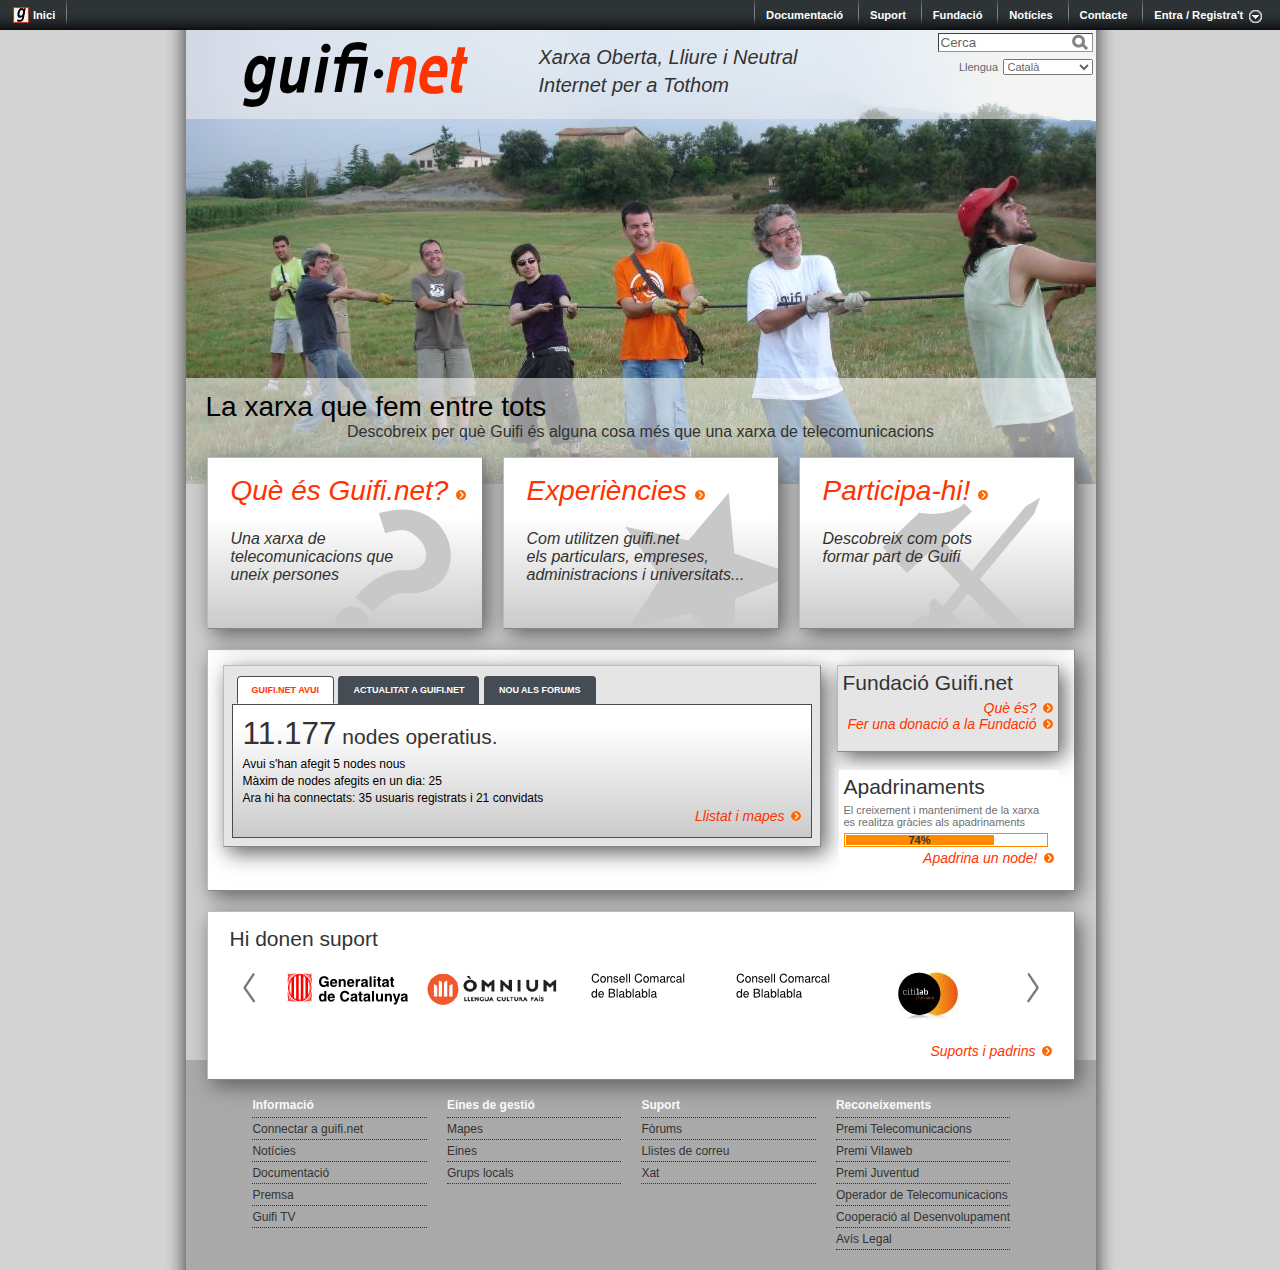
==== portada.html @ 4af6a4de "Agrupats dos .onload(...) en un" ====
<!DOCTYPE html PUBLIC "-//W3C//DTD XHTML 1.0 Transitional//EN"
"http://www.w3.org/TR/xhtml1/DTD/xhtml1-transitional.dtd">
<html>
    <head>
        <title>Guifi.net</title>
        <meta http-equiv="Content-Type" content="text/html; charset=utf-8" />
        <link rel="stylesheet" type="text/css" href="css/barra_guifi.css" />
        <link rel="stylesheet" type="text/css" href="css/guifi.css" />
        <script type="text/javascript" src="js/jquery.js"></script>
        <script type="text/javascript" src="js/jquery.scrollTo-min.js"></script>
        <script type="text/javascript" src="js/jquery.scrollShow.js"></script>  
        <script type="text/javascript">
            jQuery(function( $ ){
            //borrowed from jQuery easing plugin
            //http://gsgd.co.uk/sandbox/jquery.easing.php
                $.easing.backout = function(x, t, b, c, d){
                    var s=1.70158;
                    return c*((t=t/d-1)*t*((s+1)*t + s) + 1) + b;
                };
/*                $('#slider0').scrollShow({
                    view:'.view',
                    content:'.images',
                    easing:'backout',
                    wrappers:'link,crop',
                    navigators:'a[id]',
                    navigationMode:'sr',
                    circular:true,
                    start:0
                });*/
                $('#slider1').scrollShow({
                    view:'.view',
                    content:'.images',
                    easing:'backout',
                    wrappers:'link,crop',
                    navigators:'a[id]',
                    navigationMode:'sr',
                    circular:true,
                    start:0
                });
            });
        </script>
        <script type="text/javascript">
            // When the document loads do everything inside here ...
            $(document).ready(function(){
                // When a link is clicked
                $("a.tab").click(function () {
                    // switch all tabs off
                    $(".active").removeClass("active");
                    // switch this tab on
                    $(this).addClass("active");
                    // slide all elements with the class 'content' up
                    //$(".content").slideUp();
                    $(".content").hide();
                    // Now figure out what the 'title' attribute value is and find the element with that id.  Then slide that down.
                    var content_show = $(this).attr("title");
                    //$("#"+content_show).slideDown();
                    $("#"+content_show).fadeIn();
                    return false;
                });
                // Desplegable 'Entra / Registra't'
                $(".signin").click(function(e) {          
                    e.preventDefault();
                    $("fieldset#signin_menu").toggle();
                    $(".signin").toggleClass("menu-open");
                });
                $("fieldset#signin_menu").mouseup(function() {
                    return false
                });
                $(document).mouseup(function(e) {
                    if($(e.target).parent("a.signin").length==0) {
                        $(".signin").removeClass("menu-open");
                        $("fieldset#signin_menu").hide();
                    }
                }); 
            });
            function MM_jumpIdioma(targ,selObj,restore){ //v3.0
                eval(targ+".location='"+selObj.options[selObj.selectedIndex].value+"'");
                if (restore) selObj.selectedIndex=0;
            }
        </script>
    </head>
    <body>
        <div id="gnome-sites">
            <ul id="topnav" class="topnav">
                <li class="home"><a href="http://guifi.net/" title="Inici">Inici</a></li>
                <li><a href="http://wiki.guifi.net" title="Documentació">Documentació</a></li>
                <li><a href="#" title="Suport">Suport</a></li>
                <li><a href="http://fundacio.guifi.net" title="Fundació">Fundació</a></li>
                <li><a href="http://guifi.net/premsa" title="Notícies">Notícies</a></li>
                <li><a href="#" title="Contacte">Contacte</a></li>
                <li><a href="#" class="signin" title="Entra"><span>Entra / Registra't</span></a></li>
            </ul>
            <fieldset id="signin_menu">
                <form method="post" id="signin" action="https://twitter.com/sessions">
                    <label for="username">Nom d'usuari</label>
                    <input id="username" name="username" value="" title="nom usuari" tabindex="4" type="text" />
                    <label for="password">Contrasenya</label>
                    <input id="password" name="password" value="" title="Contrasenya" tabindex="5" type="password" />
                    <p class="remember">
                        <input id="signin_submit" value="Entra" tabindex="6" type="submit" />
                        <input id="remember" name="remember_me" value="1" tabindex="7" type="checkbox" />
                        <label for="remember">Recorda'm</label>
                    </p>
                    <p class="forgot"><a href="http://guifi.net/user/register" id="resend_password_link" class="vincle">Registra't</a></p>
                    <p class="forgot"><a href="http://guifi.net/user/password" id="resend_password_link" class="vincle">Demana una contrasenya nova</a></p>
                </form>
            </fieldset>
        </div>
        <div id="pagina">
            <div id="principal" style="overflow: hidden">
                <div id="banner">
                    <a href="http://guifi.net" title="Guifi.net" id="logo"><h1><img src="img/guifi-logo.png" alt="Guifi.net" title="Guifi.net" /></h1></a>
                    <a href="http://guifi.net" title="Guifi.net" id="slogan"><h2>Xarxa Oberta, Lliure i Neutral<br />Internet per a Tothom</h2></a>
                    <div id="eines">
                        <form action="/" id="search-theme-form" method="post">
                            <input type="text" value="Cerca" id="edit-search-theme-form-1" name="search_theme_form" onfocus="if (this.value == 'Cerca') {this.value = '';}" onblur="if (this.value == '')  {this.value = 'Cerca';}" />
                            <button type="submit" id="searchguifi">Cerca</button>
                        </form>
                        <form name="llengua" id="llengua">
                            <label for="jumpIdioma">Llengua</label>
                            <select name="jumpIdioma" id="jumpIdioma" onchange="MM_jumpIdioma('parent',this,0)">
                                <option value="http://elemento1.html">Català</option>
                                <option value="http://elemento2.html">Castellano</option>
                                <option value="http://elemento2.html">English</option>
                                <option value="http://elemento2.html">Galego</option>
                                <option value="http://elemento2.html">Euskara</option>
                                <option value="http://elemento2.html">Français</option>
                            </select>
                        </form>
                    </div>
                </div>
                <div id="banner-slider">
                    <img src="img/dsc07219_910x454.jpg" />
                    <div id="banner-text">
                        <h3>La xarxa que fem entre tots</h3>
                        <p>Descobreix per què Guifi és alguna cosa més que una xarxa de telecomunicacions</p>
                    </div>
                </div>
                <div id="cos">
                    <div id="botons">
                        <a class="capsa boto" id="boto1" href="#">
                            <div class="dins">
                                <h3 class="titol-boto">Què és Guifi.net? <img src="img/arrow2.gif" width="10" height="10" border="0" /></h3>
                                <p class="text-boto">Una xarxa de<br />telecomunicacions que<br />uneix persones</p>
                                <div class="fletxa"></div>
                            </div>
                        </a>
                        <a class="capsa boto" id="boto2" href="#">
                            <div class="dins">
                                <h3 class="titol-boto">Experiències <img src="img/arrow2.gif" width="10" height="10" border="0" /></h3>
                                <p class="text-boto">Com utilitzen guifi.net<br />els particulars, empreses,<br />administracions i universitats...</p>
                                <div class="fletxa"></div>
                            </div>
                        </a>
                        <a class="capsa boto" id="boto3" href="#">
                            <div class="dins">
                                <h3 class="titol-boto">Participa-hi! <img src="img/arrow2.gif" width="10" height="10" border="0" /></h3>
                                <p class="text-boto">Descobreix com pots<br />formar part de Guifi</p>
                                <div class="fletxa"></div>
                            </div>
                        </a>
                    </div>
                    <div class="capsa" id="central">
                        <div class="tabbed_area capsa">
                            <ul class="tabs">
                                <li><a href="#" title="content_1" class="tab active" >Guifi.net Avui</a></li>
                                <li><a href="#" title="content_2" class="tab">Actualitat a guifi.net</a></li>
                                <li><a href="#" title="content_3" class="tab">Nou als forums</a></li>
                            </ul>
                            <div id="content_1" class="content">
                                <h3><span class="gran">11.177</span> nodes operatius.</h3>
                                <p>Avui s'han afegit 5 nodes nous</p>
                                <p>Màxim de nodes afegits en un dia: 25</p>
                                <!--<div id="nodesoperatius">
                                    <div style="width:67%;background-color:red;"><span>11.251<br />Operatius</span></div>
                                    <div style="width:2%;"><span>303<br />En proves</span></div>
                                    <div style="width:1%;"><span>225<br />En construcció</span></div>
                                    <div style="width:30%;"><span>4955<br />Projectats</span></div>
                                </div>-->
                                <p>Ara hi ha connectats: 35 usuaris registrats i 21 convidats</p>
                                <p><a class="vincle" href="http://guifi.net/guifi_zones">Llistat i mapes</a></p>
                            </div>
                            <div id="content_2" class="content">
                                <ul>
                                    <li><span class="data-noticia">31/10/2010 </span><span class="titular"><a title="Després de moltes intervencions, per fi ja tenim la connectivitat fins a la costa del Baix Empordà! ...podeu seguir tot el procés a la web del mateix node, amb les fotos i videos de com ha anat tot el procés, fins al moment actual. El dissabte dia 20 de novembre, varem fer els últims retocs de configuracions, i ajustaments de les antenes. També el servei de  […]" href="http://guifi.net/node/34482" class="rsswidget">Els pobles de la costa del Baix Empordà per fi ja deixen de ser "illes"!  ...gràcies al supernode del Santuari dels Àngels.</a></span></li>
                                    <li><span class="data-noticia">15/10/2010 </span><span class="titular"><a title="Ja fa un any, el 25 d'octubre de 2009, es realitzava la primera connexió entre l'Ajuntament y la Ermita de Santurde, els dos primers nodes de Guifi.net a La Rioja. Des d'aquell moment el creixement de la xarxa ha estat imparable, les xifres parlen soles: Nodes i enlaços de la xarxa a 25 d'octobre de 2010. 50 nodes operatius Altres 14 node […]" href="http://guifi.net/node/34403" class="rsswidget">Un any de Guifi.net a La Rioja</a></span></li>
                                    <li><a title="Ja tenim llista de correu aper València. Ha costat un poc, però ja tenim el domini valencia.guifi.net, i la llista de correu. Si esteu interessats, podeu subscriure-us en la següent adreça: http://valencia.guifi.net/cgi-bin/mailman/listinfo/usuarios Al subscriure-us a la llista, qualsevol correu arribarà a tots els usuaris. […]" href="http://guifi.net/node/34400" class="rsswidget">Llista de correu per a usuaris de guifi.net a València</a></li>
                                    <li><a title="Inici: 18/11/ 11:00 Final: 18/11/ 22:00 Fus horari:Europa/Andorra Inici: 18/11/ 11:00 Final: 18/11/ 22:00 Fus horari:Europa/Andorra Avui presentem a la exposició Mediateca Expandida SummerLAB_Showcase de Gijón el primer prototip de guifimòbil connectat a varis nodes que permet fer trucades de veu i dades a altres guifimòbils en moviment sense perdre la conne […]" href="http://guifi.net/node/34377" class="rsswidget">Telefonia mòbil lliure sobre Guifi.net</a></li>
                                    <li><a title="Avui finalment hem presentat a Olot el Projecte Enfibra't a l'Ajutament d'Olot. De què es tracta el projecte? Doncs de fer dos trams de fibra al nucli antic d'Olot que aniran des de l'Ateneu217 fins el Karme i de l'Ateneu217 fins l'ACAS. Pensem que és un projecte molt ambiciós i que després es podrà anar estenent per tot el […]" href="http://guifi.net/node/34361" class="rsswidget">Enfibra't a Olot!</a></li>
                                </ul>
                            </div>
                            <div id="content_3" class="content">
                                <ul>
                                    <li><a title="Estem interessats en fer arribar guifi a la vall del ter-brugent (sant feliu de pallerols, les planes, amer, La Cellera, angles). Hi ha algu que ens pugui assesorar com fer-ho. Som gent dels pobles esmentats anteriorment. […]" href="http://guifi.net/node/34499" class="rsswidget">guifi zona ter-brugent</a></li>
                                    <li><a title="&nbsp;M'interesaria saber si hi ha algun Proxy dins la xarxa guifi que permeti fer ftp a l'exterior i si es aixi quim i com Gràcies […]" href="http://guifi.net/node/34497" class="rsswidget">proxys</a></li><li><a title="algu podria donar-me un cop d ull al node 34454 , el unsolclick me dona error &nbsp; moltes gracies. […]" href="http://guifi.net/node/34462" class="rsswidget">node 34454</a></li>
                                    <li><a title="...almenys per ara. Al anar a fer un node per a Gandesa no surt la Terra Alta com a comarca. He llegit al company de la ribera que fa poc ho ha consultat al forum. Suposo que faig be de demanar aqui que s'inclogui. Graciesss &nbsp; Joan Pallares […]" href="http://guifi.net/node/34459" class="rsswidget">La Terra alta no existeix...</a></li>
                                    <li><a title="&nbsp; Que us sembla aquesta antena per crear un node a 5km de distancia?&nbsp; &nbsp; Tinc visio directe. http://www.ciudadwireless.com/ubiquiti_networks_ubiquiti_nb-5g25_nanobridge_series-_5ghz-_25dbi_dual-p-4267.html Ho amb aquesta ja n'hi&nbsp;&nbsp;hauria prou?&nbsp; http://www.ciudadwireless.com/ubiquiti_networks_ubiquiti_nb-5g22_nanobridge_series-_5ghz-_22dbi_dual-p-3786.html &nbsp; &nbsp;G […]" href="http://guifi.net/node/34458" class="rsswidget">Que us sembla?</a></li>
                                </ul>
                            </div>
                        </div>
                        <div class="quadre gris capsa" id="fundacio">
                            <h3>Fundació Guifi.net</h3>
                            <a class="vincle" href="http://fundacio.guifi.net/">Què és?</a>
                            <a class="vincle" href="#">Fer una donació a la Fundació</a>
                        </div>
                        <div class="quadre blanc" id="apadrinaments">
                            <h3>Apadrinaments</h3>
                            <p>El creixement i manteniment de la xarxa es realitza gràcies als apadrinaments</p>
                            <div class="graph">
                                <strong class="bar" style="width: 74%;">74%</strong>
                            </div>
                            <a class="vincle" href="http://guifi.net/budgets/3671/list/Open">Apadrina un node!</a>
                        </div>
                    </div>
                    <div class="capsa" id="patrocinadors">
                        <h3>Hi donen suport</h3>
                        <ul class="slider" id="slider1">
                            <li><a class="left" id="left1" href="#"><img src="./img/esquerra.gif" width="13" height="31" alt="anterior" border="0"/></a></li>
                            <li class="view">
                                <ul class="images">
                                    <li><img src="img/patrocinadors/generalitat.jpg" width="126" height="34" alt="Generalitat de Catalunya" /></li>
                                    <li><img src="img/patrocinadors/omnium.jpg" width="132" height="34" alt="Omnium Cultural" /></li>
                                    <li><img src="img/patrocinadors/consell1.png" width="97" height="27" /></li>
                                    <li><img src="img/patrocinadors/consell1.png" width="97" height="27" /></li>
                                    <li><img src="img/patrocinadors/citilab.jpg" width="62" height="47" alt="Citilab" /></li>
                                    <li><img src="img/patrocinadors/generalitat.jpg" width="126" height="34" alt="Generalitat de Catalunya" /></li>
                                    <li><img src="img/patrocinadors/omnium.jpg" width="132" height="34" alt="Omnium Cultural" /></li>
                                    <li><img src="img/patrocinadors/consell1.png" width="97" height="27" /></li>
                                </ul>
                            </li>
                            <li><a class="right" id="right1" href="#"><img src="./img/dreta.gif" width="13" height="31" alt="següent" border="0"/></a></li>
                        </ul>
                        <p><a href="#" class="vincle">Suports i padrins</a></p>
                    </div>
                </div>
                <div id="peu" class="quatre columnes" style="margin-top: -40px; z-index: 10">
                    <ul class="columna">
                        <li class="titolpeu">Informació</li>
                        <li><a href="http://guifi.net/connectar_a_guifi" title="Notícies">Connectar a guifi.net</a></li>
                        <li><a href="http://planet.guifi.net" title="Notícies">Notícies</a></li>
                        <li><a href="http://guifi.net/CADocs" title="Documentació">Documentació</a></li>
                        <li><a href="http://guifi.net/premsa" title="Documentació">Premsa</a></li>
                        <li><a href="#" title="Guifi TV">Guifi TV</a></li>
                    </ul>
                    <ul class="columna">
                        <li class="titolpeu">Eines de gestió</li>
                        <li><a href="http://guifi.net/maps" title="Mapes">Mapes</a></li>
                        <li><a href="#" title="Eines">Eines</a></li>
                        <li><a href="http://guifi.net/node/25507" title="Grups locals">Grups locals</a></li>
                    </ul>
                    <ul class="columna">
                        <li class="titolpeu">Suport</li>
                        <li><a href="http://guifi.net/forum" title="Fòrums">Fòrums</a></li>
                        <li><a href="http://guifi.net/llistes" title="Llistes de correu">Llistes de correu</a></li>
                        <li><a href="http://guifi.net/xat" title="Xat">Xat</a></li>
                    </ul>
                    <ul class="columna">
                        <li class="titolpeu">Reconeixements</li>
                        <li><a href="#" title="Premi Telecomunicacions">Premi Telecomunicacions</a></li>
                        <li><a href="#" title="Premi Vilaweb">Premi Vilaweb</a></li>
                        <li><a href="#" title="Premi Juventud">Premi Juventud</a></li>
                        <li><a href="#" title="Operador de Telecomunicacions">Operador de Telecomunicacions</a></li>
                        <li><a href="#" title="Cooperació al Desenvolupament">Cooperació al Desenvolupament</a></li>
                        <li><a href="http://guifi.net/node/415" title="Avís Legal">Avís Legal</a></li>
                    </ul>
                </div>
            </div>
        </div>
    </body>
</html>
---- css/barra_guifi.css ----
/* GNOME strip */

#gnome-sites {
	list-style: none;
	background: #2E3436 url(../img/tiles/sites-bg.png) 0 100% repeat-x;
	text-align: right;
	padding: 0 1ex;
	font-size: 70%;
}

#gnome-sites ul {
	margin: 0;
	padding: 0;
}

#gnome-sites li {
	display: inline;
	background: url(../img/tiles/sites-sp.png) 0 0 no-repeat;
	padding-top: 10px;
	padding-bottom: 8px;
	margin-left: 0px;
	margin-top: 0px;
}

#gnome-sites li a {
	font-weight: bold;
	color: #FFFFFF;
	margin: 0 2ex;
	text-decoration: none;
	line-height: 30px;
}

#gnome-sites li a:hover {
	text-decoration: underline
}

#gnome-sites .home {
	float: left;
	background: url(../img/tiles/sites-sp.png) 100% 0 no-repeat;
	padding-top: 0;
	padding-bottom: 0;
}

#gnome-sites .home a {
	float: left;
	background: url(../img/guifi_favicon.jpg) 7px 50% no-repeat;
	margin-left: 0;
	padding-left: 27px;
}

/* estil del sliding login */

/*#topnav a.signin {
    background:#88bbd4;
    padding:4px 6px 6px;
    text-decoration:none;
    font-weight:bold;
    color:#fff;
    -webkit-border-radius:4px;
    -moz-border-radius:4px;
    border-radius:4px;
    *background:transparent url("images/signin-nav-bg-ie.png") no-repeat 0 0;
    *padding:4px 12px 6px;
}
#topnav a.signin:hover {
    background:#59B;
    *background:transparent url("images/signin-nav-bg-hover-ie.png") no-repeat 0 0;
    *padding:4px 12px 6px;
}*/
#topnav a.signin, #topnav a.signin:hover {
    *background-position:0 3px!important;
}

a.signin {
    position:relative;
    margin-left:3px;
    background-image:url("../img/toggle_down_light.png");
    background-repeat:no-repeat;
    background-position:100% 50%;
    padding:4px 19px 6px 0;
}

/*caja*/
#signin_menu {
	border-top:1px solid #BBB;
    border-right:1px solid #888;
    border-bottom:1px solid #888;
    border-left:1px solid #BBB;
    box-shadow:5px 6px 20px #5F5F5F;
    -webkit-box-shadow:5px 6px 20px #5F5F5F;
    -moz-box-shadow:5px 6px 20px #5F5F5F;
    filter:progid:DXImageTransform.Microsoft.dropShadow(color=#5F5F5F,offX=5,offY=6,positive=true);
    display:none;
	background-color:#ffffff;
	position:absolute;
	width:210px;
	z-index:100;
	border:1px transparent;
	text-align:left;
	padding:12px;
	top: 25px; 
	right: 15px; 
	margin-top:5px;
	margin-right: 0px;
	*margin-right: -1px;
	color:#789;
	font-size:11px;
}

#signin_menu input[type=text], #signin_menu input[type=password] {
	display:block;
	/*-moz-border-radius:4px;
	-webkit-border-radius:4px;
	border:1px solid #ACE;*/
	font-size:11px;
	margin:0 0 5px;
	padding:3px;
	width:203px;
}
#signin_menu p {
	margin:0;
}
/*#signin_menu a {
	color:#6AC;
}*/
#signin_menu label {
	font-weight:normal;
}
#signin_menu p.remember {
	padding:10px 0;
}
#signin_menu p.forgot {
	clear:both;
	margin:5px 0;
}
#signin_menu p a {
	/*color:#F73300!important;*/
	padding-right:16px;
}
/*#signin_menu p a:hover {
	background:url(../img/fletxa-petita.png) no-repeat right center;
} */  
#signin_submit {
	background:#666;
	border:1px solid #666;
	color:#fff;
	padding:3px 10px 3px;
	font-size:11px;
	margin:0 5px 0 0;
}

#signin_submit:hover, #signin_submit:focus {
	background-position:0 -5px;
	cursor:pointer;
}

/* fi estils sliding login */
---- css/guifi.css ----
body {
    font-family:sans-serif;
    background-color:#D3D3D3;
    margin:0;
    padding:0;
    text-align:center;
}

a {
    color:#F30;
    text-decoration:none;
}

a:hover {
    text-decoration:underline;
}

a.vincle {
    display:block;
    text-align:right;
    font-style:italic;
    font-size:14px;
    text-decoration:none;
    background:url(../img/arrow2.gif) no-repeat right center;
    padding-right:16px;
}

a.vincle:hover {
    text-decoration:underline;
    /*background:url(../img/fletxa-petita.png) no-repeat right center;*/
}

.gran {
    font-size:150%;
}

#pagina {
    width:959px;
    margin:0 auto;
    padding:0 0 0 50px;
    border:none;
    background-image:url(../img/tiles/shadow-bg.png);
    background-position:top left;
    text-align:left;
}

#pagina,#principal {
    background-repeat:repeat-y;
}

#principal {
    padding:0 49px 0 0;
    background-image:url(../img/tiles/shadow-bg.png);
    background-position:top right;
    position:relative
}

#principal,#banner {
    width:910px;
}

#cos {
    background-color:#CFCFCF;
    padding:0 21px;
}

.capsa {
    position: relative;
    margin-top:10px;
    margin-bottom:20px;
    border-top:1px solid #BBB;
    border-right:1px solid #888;
    border-bottom:1px solid #888;
    border-left:1px solid #BBB;
    box-shadow:5px 6px 20px #5F5F5F;
    -webkit-box-shadow:5px 6px 20px #5F5F5F;
    -moz-box-shadow:5px 6px 20px #5F5F5F;
    filter:progid:DXImageTransform.Microsoft.dropShadow(color=#5F5F5F,offX=5,offY=6,positive=true);
    background:#FFF;
}

/* bàner */

#banner {
    position:absolute;
    height:89px;
    z-index: 5;
    background:transparent url(../img/tiles/banner-bg.png) repeat left top;
}

#banner a {
    text-decoration:none;
}

#banner h1, #banner h2 {
    margin:0;
}


#logo {
    float:left;
    width:225px;
    height:65px;
    padding-top:12px;
    padding-left:57px;
    margin:0;
}

#logo img {
    border:none;
}

#slogan {
    float:left;
    padding-top:13px;
    padding-left:71px;
}

#slogan h2 {
    font-size:20px;
    line-height:140%;
    font-style:italic;
    font-weight:normal;
    text-decoration:none;
    color:#323232;
}

/* final bàner */

#banner-slider {
    z-index:1;
    position:relative;
    width:910px;
    height:454px
}

#banner-text {
    width:870px;
    padding:0 20px 27px;
    position:absolute;
    bottom:0;
    background-color:rgba(255,255,255,0.55)
}

#banner-slider h3 {
    font-size:28px;
    font-weight:400;
    margin-top:13px;
    margin-bottom:0
}

#banner-slider p {
    font-size:16px;
    margin-top:0;
    color:#323232;
    text-align:center
}

/* inici caixa cerca i idioma */
#eines{
    position:absolute;top:3px;right:3px;
    width:155px;
}
#search-theme-form, #llengua{
    margin:0px;
}
input {
    float:left;
}
#edit-search-theme-form-1{
    background-color:#ffffff;
    color:#666666;
    margin:0;
    border: none;
    border: 1px solid;
    border-color: #3F3F3F #FFFFFF #929292 #3F3F3F;
    border-right:none;
    height:15px;
    width: 125px;
}
#searchguifi{
    margin:0;
    border: none;
    border: 1px solid;
    border-color: #3F3F3F #929292 #929292 #FFFFFF;
    border-left:none;
    height:19px;
    width:25px;
    background: #ffffff url('../img/cercar21.gif') no-repeat 0px 0px;
    cursor:pointer;
    text-indent: -9999px;
}
#searchguifi:hover{
    background: #ffffff url('../img/cercar21.gif') no-repeat 0px -19px;
}

#llengua select,#llengua label{
    font-size:11px;
    color: #666666;
}
#llengua{
    margin-top:5px;
    text-align:right;
}
#llengua select{
    width:90px;
    /*float:right;*/
}
/* final caixa cerca i idioma */

/* els 3 botons */

#botons {
    margin: -27px auto 20px auto;
    /*margin: -27px 0 20px;*/
    height:172px;
}

#botons .boto {
    float:left;
    width:274px;
    height:170px;
    margin:0;
    padding:0;
    z-index:5;
    background:#FFF url(../img/tiles/botons-bg.png) repeat-x bottom left;
}

#botons .boto:hover {
    background:#FFF;
}

#botons #boto2 {
    margin:0 20px;
    .margin:0 12px;
    /*margin:0 20px; aixi dona problemes a ie7 */
}

#botons a {
    text-decoration: none;
}

#botons .boto .dins {
    float:left;
    width:274px;
    height:170px;
    background-color:transparent;
    background-image:url(../img/botons.png);
}

#boto1 .dins {
    background-position: bottom left;
}

#boto2 .dins {
    background-position: -297px bottom;
}

#boto3 .dins {
    background-position: -594px bottom;
}

.capsa.boto h3 {
    margin:17px 0 23px 23px;
    font-size:28px;
    font-style:italic;
    color:#F30;
    font-weight:normal;
}

.text-boto {
    font-size:16px;
    font-style:italic;
    color:#323232;
    margin-left:23px;
}

a:hover .text-boto {
    color:#000;
}

#botons .fletxa {
    display:none;
    width:74px;
    height:44px;
    position: absolute;
    bottom:13px;
    left: 182px;
    background:transparent url(../img/fletxa-gran.png) no-repeat top left;
}

#botons a:hover .fletxa {
    display:block;
}

/* final dels 3 botons */

/* capsa central */

#central {
    padding:15px;
	min-height:210px;
}

/* caixa central amb pestanyes */
.tabbed_area {
    width: 580px;
    /*border:1px solid #494e52;*/
    background-color:#E5E5E5;  
    padding:8px;
    margin:0px;
/*margin:15px;*/
}  
ul.tabs {
    margin:5px 0 7px 0;
    padding:0 0 0 5px;
}
ul.tabs li {
    list-style:none;
    display:inline;
}
ul.tabs li a {
    background-color:#464c54;
    /*color:#ffebb5;*/
    color: #FFFFFF;
    padding:8px 14px 8px 14px;
    text-decoration:none;
    font-size:9px;
    font-family:Verdana, Arial, Helvetica, sans-serif;
    font-weight:bold;
    text-transform:uppercase;
    border:1px solid #464c54;
    -moz-border-radius-topright:4px;
    -moz-border-radius-topleft:4px;
    -webkit-border-top-right-radius:4px;
    -webkit-border-top-left-radius:4px;
    -border-top-right-radius:4px;
    -border-top-left-radius:4px;
}
ul.tabs li a:hover {
    background-color:#2f343a;
    border-color:#2f343a;
}
ul.tabs li a.active {
    background-color:#ffffff;
    /*color:#282e32;*/
    color:#FF3300;
    border:1px solid #464c54;
    border-bottom: 1px solid #ffffff;
}
.content {
    background:#fff url(../img/tiles/botons-bg.png) repeat-x bottom;
    padding:10px;
    border:1px solid #464c54;
}
#content_2, #content_3 { display:none; }
.content ul{
    list-style-image: url(../img/arrow2.gif);
}
.content li, .content p{
    font-size:12px;
    margin:3px 0 3px 0;
}

.content a.rsswidget{
    color:#333;
}

/* estils de barra nodes operatius comentada al codi de la plana */
#nodesoperatius{
    position: relative; /* IE is dumb */
    display: block;                 
    float: left;     
    width: 540px; 
    height: 20px; 
    margin: 0 0 15px 0; 
    background:#fff url(../img/bgnodes_operatius.gif) repeat-y top;
    padding:0;
}
#nodesoperatius div{
    position: relative;
    float:left; 
    height: 20px; 
    width: 75%; 
    text-align:right;
}
#nodesoperatius div span{
    position: absolute; 
    right: -5px; 
    top: -2px; 
    display: block; 
    background: url(../img/marcador.gif) no-repeat right top; 
    height: 50px; 
    width: 100%; 
    text-align: center; 
    overflow: hidden;
    font-size:12px;
    line-height:24px;
}
/* fi estils de barra nodes operatius comentada al codi de la plana */

/* fi caixa central amb pestanyes */

.quadre {
    margin:15px;
    padding:5px;
}

.gris {
    background:#E5E5E5;
}

.blanc {
    background:#FFF;
}

.capsa h3 {
    margin:0 0 5px;
    font-size:21px;
    font-weight:normal;
    color:#333;
}

#apadrinaments,#fundacio {
    position:absolute;
    right:0;
    width:210px;
}

#fundacio {
    top:0px;
    height:75px;
}
#apadrinaments {
    top:105px;
}
#apadrinaments p{
    font-size:11px;
    color:#6F6F6F;
    margin: 0pt 0pt 5px;	
}
.graph {
    position: relative; /* IE is dumb */
    width: 200px; 
    border: 1px solid #FF8A00; 
    padding: 1px;
    margin-bottom:3px;
}
.graph .bar { 
    display: block;
    position: relative;
    background: #FF8A00; 
    text-align: center; 
    color: #333; 
    height: 10px; 
    line-height: 10px;
    font-size:11px;            
}

.data-noticia {
    color:#666;
}

.titular {
    color:#F30;
    font-size:12px;
}

/* final capsa central */
 
#patrocinadors {
    padding:15px 22px;
    background:#FFF;
    z-index:20;
}

#patrocinadors p {
    margin:5px 0;
}

/* Inici Slideshow patrocinadors */
#slider1 {
    height:60px;
    padding:0;
    margin-left:13px;
}

#slider1 li {
    float:left;
    list-style:none;
}

#slider1 .jq-ss-crop {
    margin:5px;
    text-align:center;
/*border:1px solid #FFFFCC;*/
    float:left;
}

.left,.right {
    margin-top:5px;
    display:block;
}

#slider1 .view {
    margin:0 20px;
    width:730px;
    height:60px;
    overflow:hidden;
}

#slider1 .images {
    width:3818px!important;
    padding:0;
}

#slider1 .images li img {
    border:0;
}
/* final slideshow patrocinadors */

#peu {
    background-color:#AAA;
    border-top:1px solid #AAA;
    padding:33px 59px 20px;
    width:792px;
}

#peu .columna {
    display:inline-block;
    vertical-align:top;
    margin-top:0;
    margin-bottom:0;
    .display:inline
}

.quatre.columnes .columna {
    width:22%;
    margin-right:1%;
    margin-left:1%;
    padding:0;
}

#peu ul li {
    list-style-type:none;
}

.titolpeu,#peu a {
    display:block;
    width:100%;
    line-height:125%;
    padding-top:4px;
    font-size:12px;
    border-bottom:1px dotted #333;
}

.titolpeu {
    color:#FFF;
    font-weight:700;
    padding-bottom:4px;
}

#peu a {
    padding-bottom:2px;
    color:#333;
    text-decoration:none;
}

#peu a:hover {
    color:#000;
    border-bottom:1px solid #333;
}
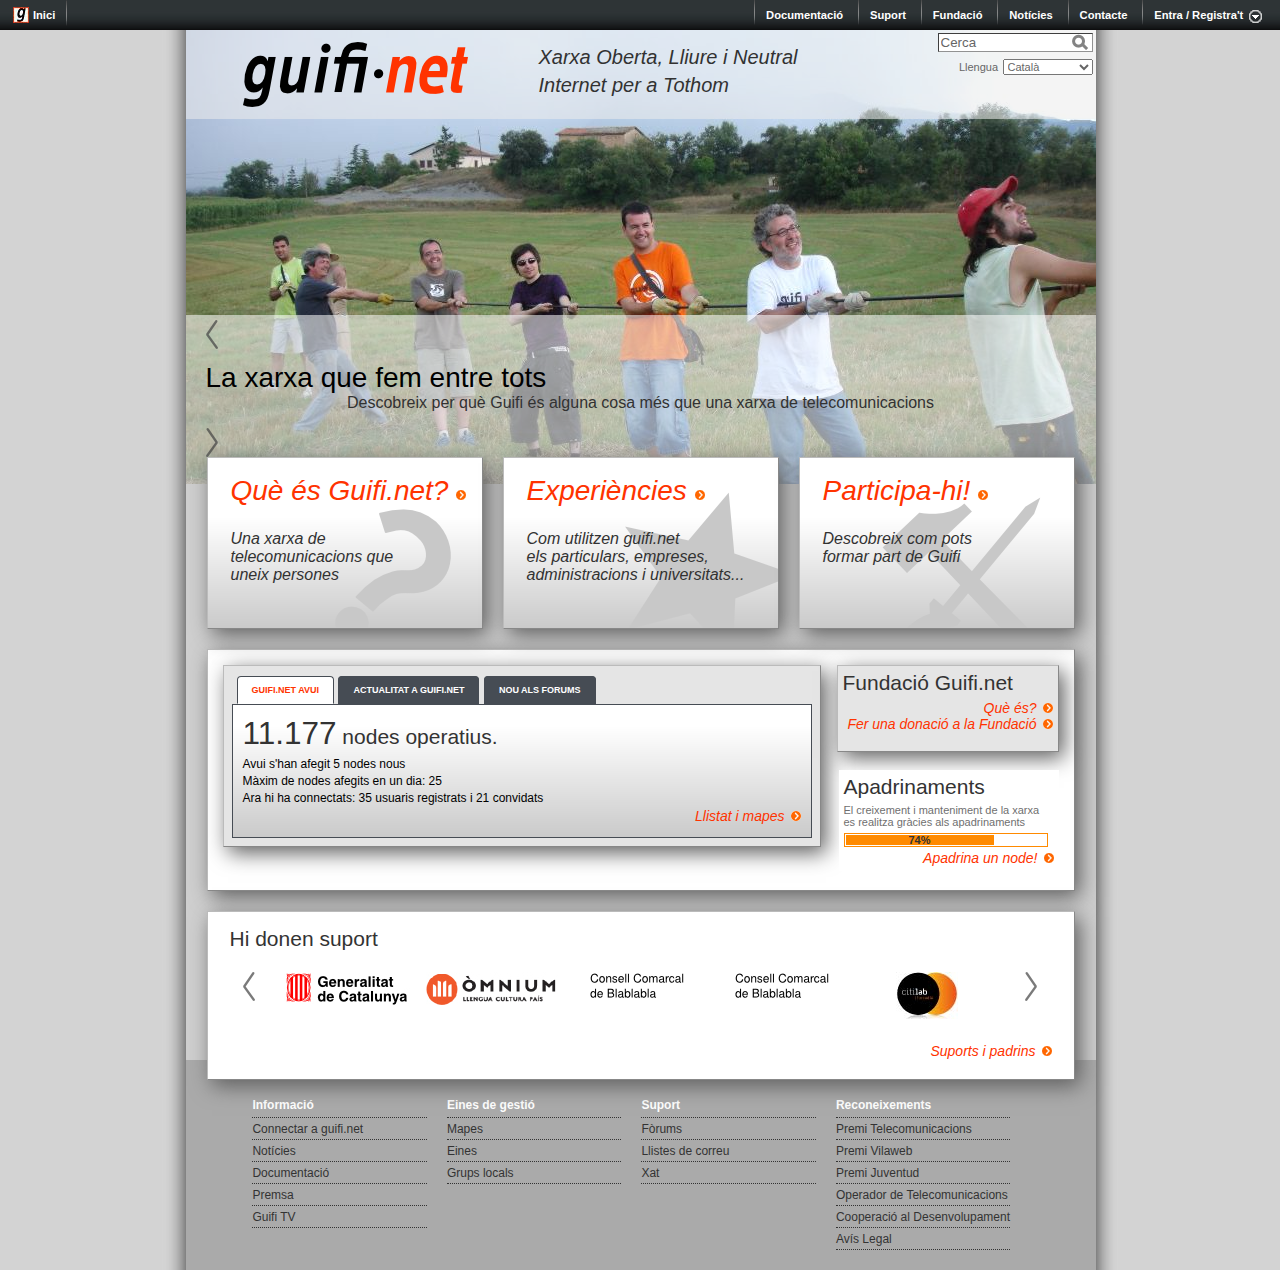
==== commit 440411e4: "Afegides les fletxes per a la galeria d'imatges gran" ====
--- a/portada.html
+++ b/portada.html
@@ -132,8 +132,10 @@
                 <div id="banner-slider">
                     <img src="img/dsc07219_910x454.jpg" />
                     <div id="banner-text">
+                        <a class="left slider-arrow" id="left0" href="#"></a>
                         <h3>La xarxa que fem entre tots</h3>
                         <p>Descobreix per què Guifi és alguna cosa més que una xarxa de telecomunicacions</p>
+                        <a class="right slider-arrow" id="right0" href="#"></a>
                     </div>
                 </div>
                 <div id="cos">
@@ -215,7 +217,7 @@
                     <div class="capsa" id="patrocinadors">
                         <h3>Hi donen suport</h3>
                         <ul class="slider" id="slider1">
-                            <li><a class="left" id="left1" href="#"><img src="./img/esquerra.gif" width="13" height="31" alt="anterior" border="0"/></a></li>
+                            <li><a class="left slider-arrow" id="left1" href="#"></a>
                             <li class="view">
                                 <ul class="images">
                                     <li><img src="img/patrocinadors/generalitat.jpg" width="126" height="34" alt="Generalitat de Catalunya" /></li>
@@ -228,7 +230,7 @@
                                     <li><img src="img/patrocinadors/consell1.png" width="97" height="27" /></li>
                                 </ul>
                             </li>
-                            <li><a class="right" id="right1" href="#"><img src="./img/dreta.gif" width="13" height="31" alt="següent" border="0"/></a></li>
+                            <li><a class="right slider-arrow" id="right1" href="#"></a>
                         </ul>
                         <p><a href="#" class="vincle">Suports i padrins</a></p>
                     </div>
--- a/css/guifi.css
+++ b/css/guifi.css
@@ -497,9 +497,19 @@
     float:left;
 }
 
-.left,.right {
+.slider-arrow {
+    width:12px;
+    height:29px;
     margin-top:5px;
     display:block;
+}
+
+.left.slider-arrow {
+    background-image:url(../img/esquerra.png)
+}
+
+.right.slider-arrow {
+    background-image:url(../img/dreta.png)
 }
 
 #slider1 .view {
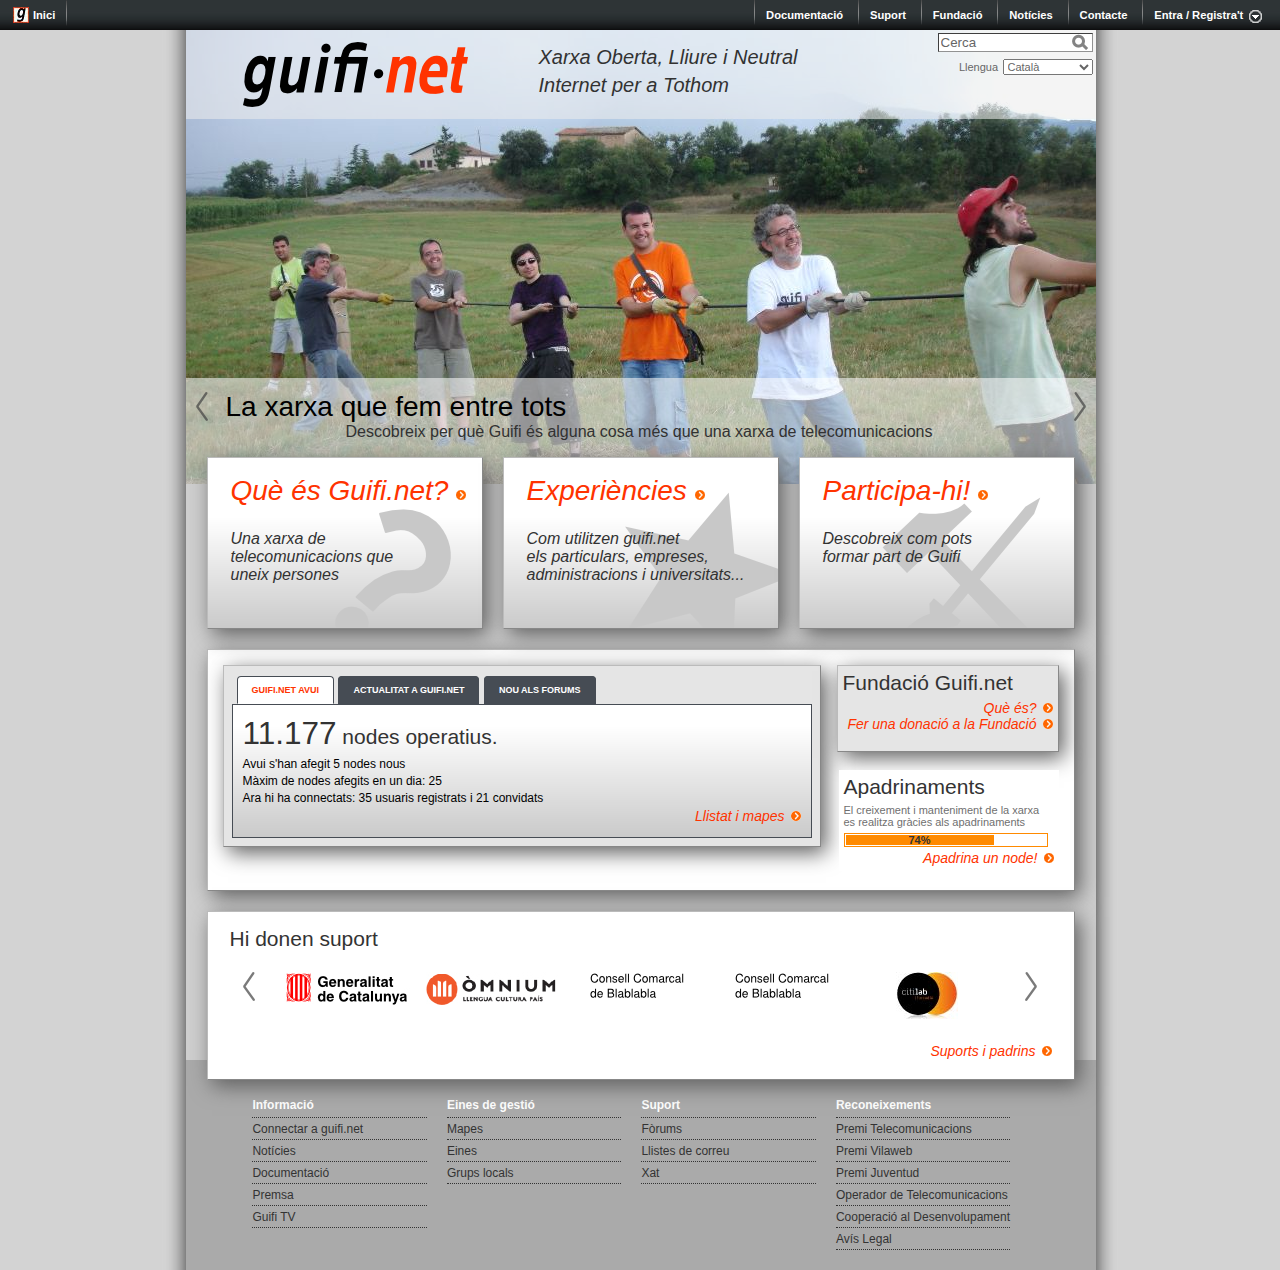
==== commit 8be5942d: "Construint l'animació dels textos de les imatges" ====
--- a/portada.html
+++ b/portada.html
@@ -9,6 +9,7 @@
         <script type="text/javascript" src="js/jquery.js"></script>
         <script type="text/javascript" src="js/jquery.scrollTo-min.js"></script>
         <script type="text/javascript" src="js/jquery.scrollShow.js"></script>  
+        <script type="text/javascript" src="js/jquery.multiSlide.js"></script>
         <script type="text/javascript">
             jQuery(function( $ ){
             //borrowed from jQuery easing plugin
@@ -17,16 +18,15 @@
                     var s=1.70158;
                     return c*((t=t/d-1)*t*((s+1)*t + s) + 1) + b;
                 };
-/*                $('#slider0').scrollShow({
-                    view:'.view',
-                    content:'.images',
-                    easing:'backout',
-                    wrappers:'link,crop',
-                    navigators:'a[id]',
-                    navigationMode:'sr',
-                    circular:true,
-                    start:0
-                });*/
+            });
+        </script>
+        <script type="text/javascript">
+            // When the document loads do everything inside here ...
+            $(document).ready(function(){
+                $('#banner-slider').multiSlide({
+                    images:'.images',
+                    navigators:'.left,.right'
+                });
                 $('#slider1').scrollShow({
                     view:'.view',
                     content:'.images',
@@ -37,11 +37,6 @@
                     circular:true,
                     start:0
                 });
-            });
-        </script>
-        <script type="text/javascript">
-            // When the document loads do everything inside here ...
-            $(document).ready(function(){
                 // When a link is clicked
                 $("a.tab").click(function () {
                     // switch all tabs off
@@ -107,7 +102,7 @@
             </fieldset>
         </div>
         <div id="pagina">
-            <div id="principal" style="overflow: hidden">
+            <div id="principal">
                 <div id="banner">
                     <a href="http://guifi.net" title="Guifi.net" id="logo"><h1><img src="img/guifi-logo.png" alt="Guifi.net" title="Guifi.net" /></h1></a>
                     <a href="http://guifi.net" title="Guifi.net" id="slogan"><h2>Xarxa Oberta, Lliure i Neutral<br />Internet per a Tothom</h2></a>
@@ -129,14 +124,32 @@
                         </form>
                     </div>
                 </div>
-                <div id="banner-slider">
-                    <img src="img/dsc07219_910x454.jpg" />
-                    <div id="banner-text">
-                        <a class="left slider-arrow" id="left0" href="#"></a>
-                        <h3>La xarxa que fem entre tots</h3>
-                        <p>Descobreix per què Guifi és alguna cosa més que una xarxa de telecomunicacions</p>
-                        <a class="right slider-arrow" id="right0" href="#"></a>
-                    </div>
+                <div class="slider" id="banner-slider">
+                    <ul class="images">
+                        <li><img class="primera" src="img/slider-910x454/dsc07219_910x454.jpg" /></li>
+                        <li><img class="no-primera" src="img/slider-910x454/20246_910x454.jpg" /></li>
+                        <li><img class="no-primera" src="img/slider-910x454/DSC08889_910x454.jpg" /></li>
+                    </ul>
+                    <ul class="texts-slider" id="slider0">
+                        <li><a class="left slider-arrow" id="left0" href="#"></a>
+                        <li class="view">
+                            <ul class="texts">
+                                <li>
+                                    <h3>La xarxa que fem entre tots</h3>
+                                    <p>Descobreix per què Guifi és alguna cosa més que una xarxa de telecomunicacions</p>
+                                </li>
+                                <li>
+                                    <h3>Guifi.net, un projecte per a tothom</h3>
+                                    <p>Particulars, empreses, adiminstracions... han fet la vida més fàcil gràcies a Guifi</p>
+                                </li>
+                                <li>
+                                    <h3>Tu també pots formar-ne part!</h3>
+                                    <p>Hi ha moltes maneres de fer créixer el projecte, tinguis coneixements tècnics o no</p>
+                                </li>
+                            </ul>
+                        </li>
+                        <li><a class="right slider-arrow" id="right0" href="#"></a>
+                    </ul>
                 </div>
                 <div id="cos">
                     <div id="botons">
--- a/css/guifi.css
+++ b/css/guifi.css
@@ -52,7 +52,8 @@
     padding:0 49px 0 0;
     background-image:url(../img/tiles/shadow-bg.png);
     background-position:top right;
-    position:relative
+    position:relative;
+    overflow:hidden
 }
 
 #principal,#banner {
@@ -127,6 +128,11 @@
 
 /* final bàner */
 
+.texts-slider > li, #slider1 li {
+    float:left;
+    list-style:none;
+}
+
 #banner-slider {
     z-index:1;
     position:relative;
@@ -134,11 +140,42 @@
     height:454px
 }
 
-#banner-text {
-    width:870px;
-    padding:0 20px 27px;
+#banner-slider img {
+    position:absolute;
+    top:0;
+    left:0
+}
+
+ul.images {
+    margin-top:0
+}
+
+#banner-slider img.no-primera {
+    display:none
+}
+
+#banner-slider ul.texts li {
+    display:inline-block;
+    margin:0;
+    padding:0 40px;
+    width:827px;
+    list-style-type:none;
+    .float:left
+}
+
+#slider0 {
     position:absolute;
     bottom:0;
+    margin:0;
+    padding:0;
+    width:910px;
+    overflow:hidden
+}
+
+#slider0 .texts {
+    width:2730px;
+    margin:0;
+    padding:0 0 27px;
     background-color:rgba(255,255,255,0.55)
 }
 
@@ -485,11 +522,6 @@
     margin-left:13px;
 }
 
-#slider1 li {
-    float:left;
-    list-style:none;
-}
-
 #slider1 .jq-ss-crop {
     margin:5px;
     text-align:center;
@@ -502,6 +534,19 @@
     height:29px;
     margin-top:5px;
     display:block;
+}
+
+#slider0 .slider-arrow {
+    position:absolute;
+    bottom:63px
+}
+
+#slider0 .left.slider-arrow {
+    left:10px
+}
+
+#slider0 .right.slider-arrow {
+    right:10px
 }
 
 .left.slider-arrow {
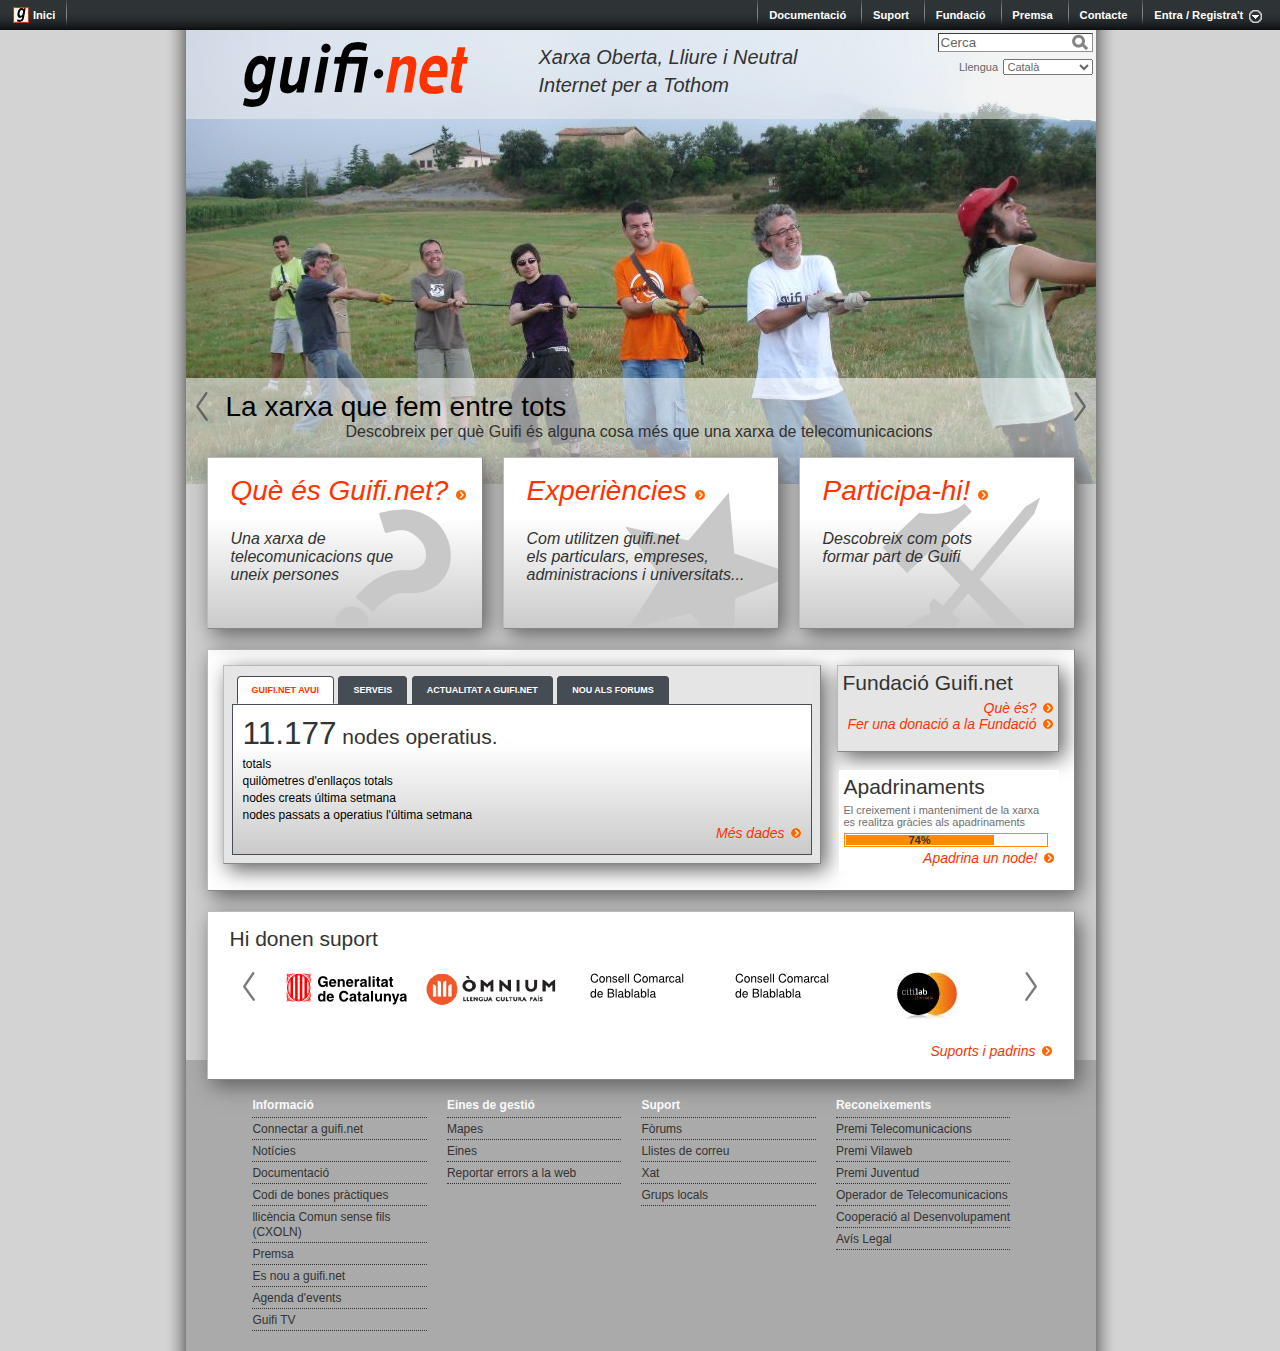
==== commit 74bbf479: "Afegit submenu a la barra superior, ajustat id del formulari de login, canvis a les pestanyes dinami" ====
--- a/portada.html
+++ b/portada.html
@@ -79,20 +79,26 @@
             <ul id="topnav" class="topnav">
                 <li class="home"><a href="http://guifi.net/" title="Inici">Inici</a></li>
                 <li><a href="http://wiki.guifi.net" title="Documentació">Documentació</a></li>
-                <li><a href="#" title="Suport">Suport</a></li>
+                <li><a href="#" title="Suport">Suport</a>
+                	<ul class="submenu">
+                    	<li><a href="http://guifi.net/forum" title="Fòrums">Fòrums</a></li>
+                        <li><a href="http://guifi.net/llistes" title="Llistes de correu">Llistes de correu</a></li>
+                        <li><a href="http://guifi.net/xat" title="Xat">Xat</a></li>
+                    </ul>
+                </li>
                 <li><a href="http://fundacio.guifi.net" title="Fundació">Fundació</a></li>
-                <li><a href="http://guifi.net/premsa" title="Notícies">Notícies</a></li>
-                <li><a href="#" title="Contacte">Contacte</a></li>
+                <li><a href="http://guifi.net/premsa" title="Premsa">Premsa</a></li>
+                <li><a href="http://guifi.net/grups" title="Contacte">Contacte</a></li>
                 <li><a href="#" class="signin" title="Entra"><span>Entra / Registra't</span></a></li>
             </ul>
             <fieldset id="signin_menu">
                 <form method="post" id="signin" action="https://twitter.com/sessions">
-                    <label for="username">Nom d'usuari</label>
-                    <input id="username" name="username" value="" title="nom usuari" tabindex="4" type="text" />
-                    <label for="password">Contrasenya</label>
-                    <input id="password" name="password" value="" title="Contrasenya" tabindex="5" type="password" />
+                    <label for="edit-name">Nom d'usuari</label><br />
+                    <input id="edit-name" name="name" value="" title="nom usuari" tabindex="4" type="text" />
+                    <label for="edit-pass">Contrasenya</label>
+                    <input id="edit-pass" name="pass" value="" title="Contrasenya" tabindex="5" type="password" />
                     <p class="remember">
-                        <input id="signin_submit" value="Entra" tabindex="6" type="submit" />
+                        <input id="edit-submit" value="Entra" tabindex="6" type="submit" name="op"/>
                         <input id="remember" name="remember_me" value="1" tabindex="7" type="checkbox" />
                         <label for="remember">Recorda'm</label>
                     </p>
@@ -179,23 +185,30 @@
                         <div class="tabbed_area capsa">
                             <ul class="tabs">
                                 <li><a href="#" title="content_1" class="tab active" >Guifi.net Avui</a></li>
-                                <li><a href="#" title="content_2" class="tab">Actualitat a guifi.net</a></li>
-                                <li><a href="#" title="content_3" class="tab">Nou als forums</a></li>
+                                <li><a href="#" title="content_2" class="tab">Serveis</a></li>
+                                <li><a href="#" title="content_3" class="tab">Actualitat a guifi.net</a></li>
+                                <li><a href="#" title="content_4" class="tab">Nou als forums</a></li>
                             </ul>
                             <div id="content_1" class="content">
                                 <h3><span class="gran">11.177</span> nodes operatius.</h3>
-                                <p>Avui s'han afegit 5 nodes nous</p>
-                                <p>Màxim de nodes afegits en un dia: 25</p>
-                                <!--<div id="nodesoperatius">
-                                    <div style="width:67%;background-color:red;"><span>11.251<br />Operatius</span></div>
-                                    <div style="width:2%;"><span>303<br />En proves</span></div>
-                                    <div style="width:1%;"><span>225<br />En construcció</span></div>
-                                    <div style="width:30%;"><span>4955<br />Projectats</span></div>
-                                </div>-->
-                                <p>Ara hi ha connectats: 35 usuaris registrats i 21 convidats</p>
-                                <p><a class="vincle" href="http://guifi.net/guifi_zones">Llistat i mapes</a></p>
+                                <p>totals</p>
+                                <p>quilòmetres d'enllaços totals</p>
+                                <p>nodes creats última setmana</p>
+                                <p>nodes passats a operatius l'última setmana</p>
+                                <p><a class="vincle" href="http://guifi.net/guifi/menu/stats/nodes">Més dades</a></p>
                             </div>
                             <div id="content_2" class="content">
+                                <ul>
+                                	<li>Nombre total de portes a Internet</li>
+                                    <li>VeuIP</li>
+                                    <li>Servidors d'arxius</li>
+                                    <li>Servidors de Jabber / videoconferència</li>
+                                    <li>servidors de webs</li>
+                                    <li>servidors de correu</li>
+                                </ul>
+                                <p><a class="vincle" href="http://guifi.net/node/3671/view/services">Tots els serveis</a></p>
+                            </div>
+                            <div id="content_3" class="content">
                                 <ul>
                                     <li><span class="data-noticia">31/10/2010 </span><span class="titular"><a title="Després de moltes intervencions, per fi ja tenim la connectivitat fins a la costa del Baix Empordà! ...podeu seguir tot el procés a la web del mateix node, amb les fotos i videos de com ha anat tot el procés, fins al moment actual. El dissabte dia 20 de novembre, varem fer els últims retocs de configuracions, i ajustaments de les antenes. També el servei de  […]" href="http://guifi.net/node/34482" class="rsswidget">Els pobles de la costa del Baix Empordà per fi ja deixen de ser "illes"!  ...gràcies al supernode del Santuari dels Àngels.</a></span></li>
                                     <li><span class="data-noticia">15/10/2010 </span><span class="titular"><a title="Ja fa un any, el 25 d'octubre de 2009, es realitzava la primera connexió entre l'Ajuntament y la Ermita de Santurde, els dos primers nodes de Guifi.net a La Rioja. Des d'aquell moment el creixement de la xarxa ha estat imparable, les xifres parlen soles: Nodes i enlaços de la xarxa a 25 d'octobre de 2010. 50 nodes operatius Altres 14 node […]" href="http://guifi.net/node/34403" class="rsswidget">Un any de Guifi.net a La Rioja</a></span></li>
@@ -204,7 +217,7 @@
                                     <li><a title="Avui finalment hem presentat a Olot el Projecte Enfibra't a l'Ajutament d'Olot. De què es tracta el projecte? Doncs de fer dos trams de fibra al nucli antic d'Olot que aniran des de l'Ateneu217 fins el Karme i de l'Ateneu217 fins l'ACAS. Pensem que és un projecte molt ambiciós i que després es podrà anar estenent per tot el […]" href="http://guifi.net/node/34361" class="rsswidget">Enfibra't a Olot!</a></li>
                                 </ul>
                             </div>
-                            <div id="content_3" class="content">
+                            <div id="content_4" class="content">
                                 <ul>
                                     <li><a title="Estem interessats en fer arribar guifi a la vall del ter-brugent (sant feliu de pallerols, les planes, amer, La Cellera, angles). Hi ha algu que ens pugui assesorar com fer-ho. Som gent dels pobles esmentats anteriorment. […]" href="http://guifi.net/node/34499" class="rsswidget">guifi zona ter-brugent</a></li>
                                     <li><a title="&nbsp;M'interesaria saber si hi ha algun Proxy dins la xarxa guifi que permeti fer ftp a l'exterior i si es aixi quim i com Gràcies […]" href="http://guifi.net/node/34497" class="rsswidget">proxys</a></li><li><a title="algu podria donar-me un cop d ull al node 34454 , el unsolclick me dona error &nbsp; moltes gracies. […]" href="http://guifi.net/node/34462" class="rsswidget">node 34454</a></li>
@@ -254,20 +267,25 @@
                         <li><a href="http://guifi.net/connectar_a_guifi" title="Notícies">Connectar a guifi.net</a></li>
                         <li><a href="http://planet.guifi.net" title="Notícies">Notícies</a></li>
                         <li><a href="http://guifi.net/CADocs" title="Documentació">Documentació</a></li>
+                        <li><a href="http://guifi.net/ca/BonesPractiques" title="Bones pràctiques">Codi de bones pràctiques</a></li>
+                        <li><a href="http://guifi.net/ComunsSensefils" title="Comun sense Fils">llicència Comun sense fils (CXOLN)</a></li>
                         <li><a href="http://guifi.net/premsa" title="Documentació">Premsa</a></li>
+                        <li><a href="http://guifi.net/tracker" title="Novetats a Guifi.net">Es nou a guifi.net</a></li>
+                        <li><a href="http://guifi.net/event/" title="Agenda">Agenda d'events</a></li>
                         <li><a href="#" title="Guifi TV">Guifi TV</a></li>
                     </ul>
                     <ul class="columna">
                         <li class="titolpeu">Eines de gestió</li>
                         <li><a href="http://guifi.net/maps" title="Mapes">Mapes</a></li>
                         <li><a href="#" title="Eines">Eines</a></li>
-                        <li><a href="http://guifi.net/node/25507" title="Grups locals">Grups locals</a></li>
+                        <li><a href="trac.guifi.net">Reportar errors a la web</a></li>
                     </ul>
                     <ul class="columna">
                         <li class="titolpeu">Suport</li>
                         <li><a href="http://guifi.net/forum" title="Fòrums">Fòrums</a></li>
                         <li><a href="http://guifi.net/llistes" title="Llistes de correu">Llistes de correu</a></li>
                         <li><a href="http://guifi.net/xat" title="Xat">Xat</a></li>
+                        <li><a href="http://guifi.net/node/25507" title="Grups locals">Grups locals</a></li>
                     </ul>
                     <ul class="columna">
                         <li class="titolpeu">Reconeixements</li>
--- a/css/barra_guifi.css
+++ b/css/barra_guifi.css
@@ -6,32 +6,6 @@
 	text-align: right;
 	padding: 0 1ex;
 	font-size: 70%;
-}
-
-#gnome-sites ul {
-	margin: 0;
-	padding: 0;
-}
-
-#gnome-sites li {
-	display: inline;
-	background: url(../img/tiles/sites-sp.png) 0 0 no-repeat;
-	padding-top: 10px;
-	padding-bottom: 8px;
-	margin-left: 0px;
-	margin-top: 0px;
-}
-
-#gnome-sites li a {
-	font-weight: bold;
-	color: #FFFFFF;
-	margin: 0 2ex;
-	text-decoration: none;
-	line-height: 30px;
-}
-
-#gnome-sites li a:hover {
-	text-decoration: underline
 }
 
 #gnome-sites .home {
@@ -48,25 +22,62 @@
 	padding-left: 27px;
 }
 
-/* estil del sliding login */
+#gnome-sites ul {
+	margin: 0;
+	padding: 0;
+}
 
-/*#topnav a.signin {
-    background:#88bbd4;
-    padding:4px 6px 6px;
-    text-decoration:none;
-    font-weight:bold;
-    color:#fff;
-    -webkit-border-radius:4px;
-    -moz-border-radius:4px;
-    border-radius:4px;
-    *background:transparent url("images/signin-nav-bg-ie.png") no-repeat 0 0;
-    *padding:4px 12px 6px;
+#gnome-sites li {
+	display: inline;
+	position:relative; /* afegit per posicionar submenus */
+	background: url(../img/tiles/sites-sp.png) 0 0 no-repeat;
+	padding-top: 10px;
+	padding-bottom: 8px;
+	margin-left: 0px;
+	margin-top: 0px;
+	z-index:6; /* sense aixo es perd el submenu en navegar pel subnivell */
 }
-#topnav a.signin:hover {
-    background:#59B;
-    *background:transparent url("images/signin-nav-bg-hover-ie.png") no-repeat 0 0;
-    *padding:4px 12px 6px;
-}*/
+
+#gnome-sites li a {
+	font-weight: bold;
+	color: #FFFFFF;
+	margin: 0 2ex;
+	text-decoration: none;
+	line-height: 30px;
+}
+
+#gnome-sites li a:hover {
+	text-decoration: underline
+}
+
+#gnome-sites li ul.submenu{
+	position: absolute;
+	top: 30px;
+	left: 1px;
+	display: none;
+	background: #0E0E0F;
+	/*padding: 10px 0;*/
+	z-index:5;
+}
+
+#gnome-sites li:hover ul.submenu {
+	display: block;
+	background-color: #0E0E0F;
+}
+
+#gnome-sites li ul.submenu li {
+	background: #0E0E0F;
+	display:block;
+	text-align:left;
+	border-top: 1px dotted grey;
+	padding: 0;
+	width:140px;
+}
+
+#gnome-sites li ul.submenu li:first-child{
+	border-top: none;
+}
+
 #topnav a.signin, #topnav a.signin:hover {
     *background-position:0 3px!important;
 }
@@ -93,7 +104,7 @@
     display:none;
 	background-color:#ffffff;
 	position:absolute;
-	width:210px;
+	width:220px;
 	z-index:100;
 	border:1px transparent;
 	text-align:left;
--- a/css/guifi.css
+++ b/css/guifi.css
@@ -143,7 +143,8 @@
 #banner-slider img {
     position:absolute;
     top:0;
-    left:0
+    left:0;
+    z-index:3
 }
 
 ul.images {
@@ -151,7 +152,7 @@
 }
 
 #banner-slider img.no-primera {
-    display:none
+    z-index:1
 }
 
 #banner-slider ul.texts li {
@@ -169,7 +170,8 @@
     margin:0;
     padding:0;
     width:910px;
-    overflow:hidden
+    overflow:hidden;
+    z-index:4
 }
 
 #slider0 .texts {
@@ -380,7 +382,6 @@
 }
 ul.tabs li a.active {
     background-color:#ffffff;
-    /*color:#282e32;*/
     color:#FF3300;
     border:1px solid #464c54;
     border-bottom: 1px solid #ffffff;
@@ -390,7 +391,7 @@
     padding:10px;
     border:1px solid #464c54;
 }
-#content_2, #content_3 { display:none; }
+#content_2, #content_3, #content_4 { display:none; }
 .content ul{
     list-style-image: url(../img/arrow2.gif);
 }
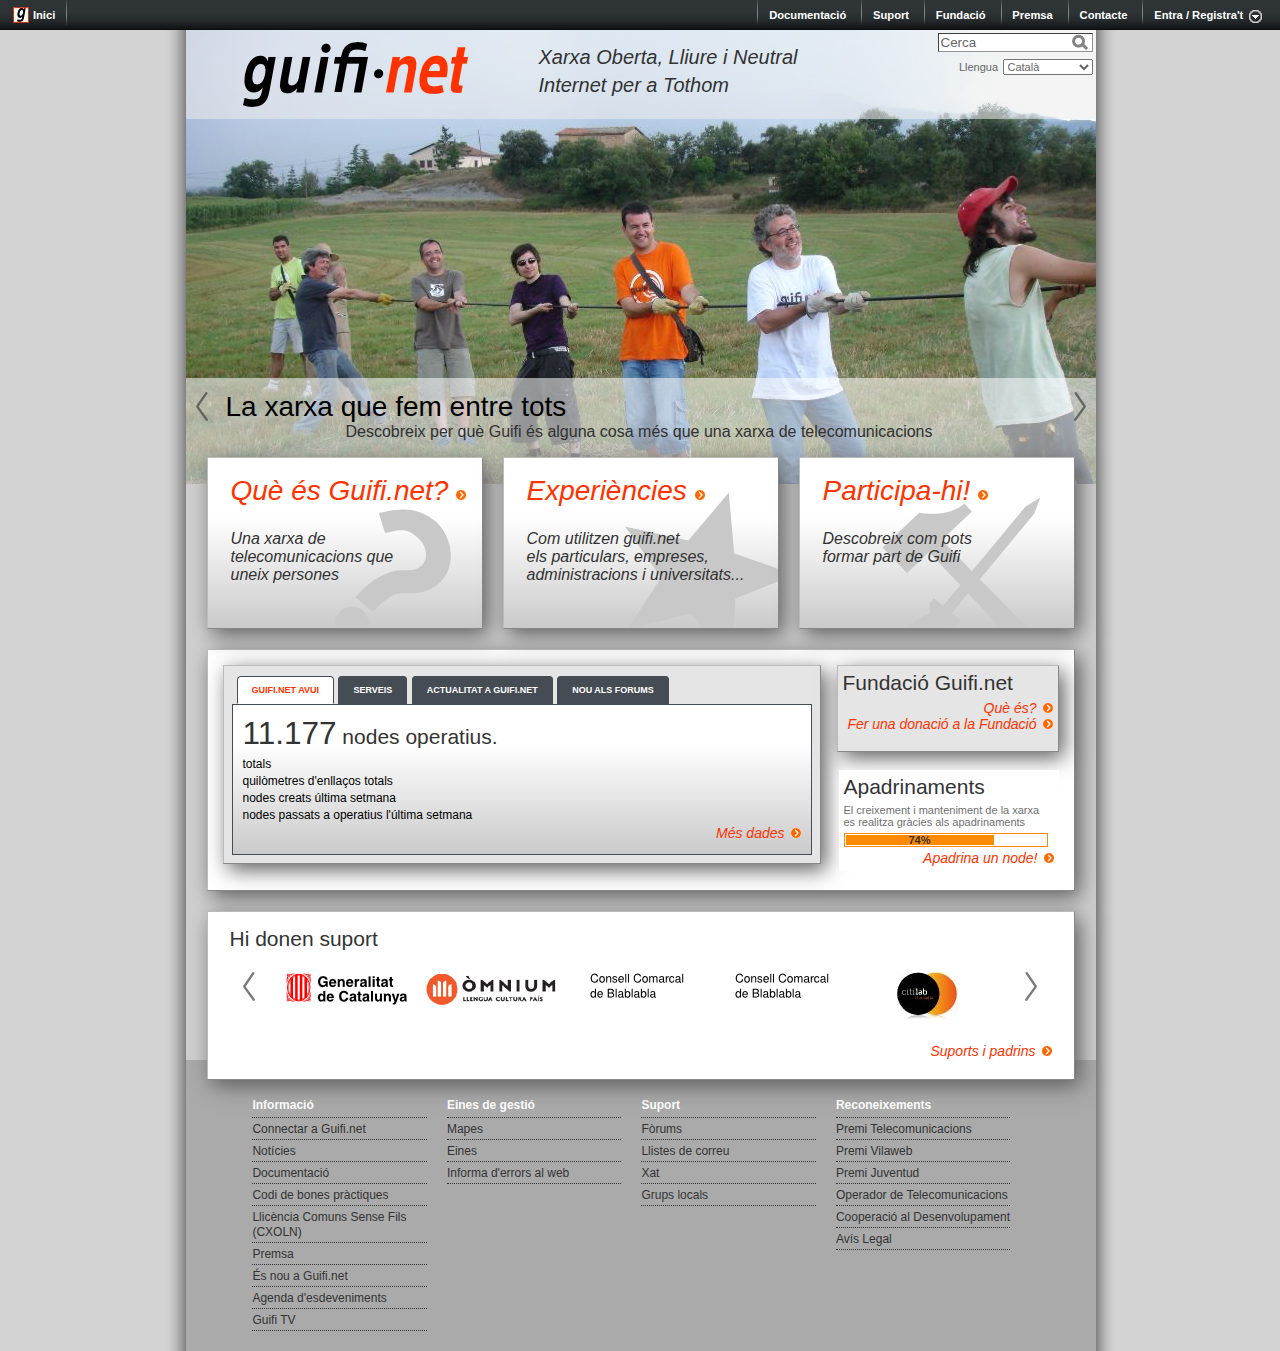
==== commit a44a16fa: "Algunes correccions lingüístiques als darrers elements afegits al peu de la portada (algun atribut '" ====
--- a/portada.html
+++ b/portada.html
@@ -264,21 +264,21 @@
                 <div id="peu" class="quatre columnes" style="margin-top: -40px; z-index: 10">
                     <ul class="columna">
                         <li class="titolpeu">Informació</li>
-                        <li><a href="http://guifi.net/connectar_a_guifi" title="Notícies">Connectar a guifi.net</a></li>
+                        <li><a href="http://guifi.net/connectar_a_guifi" title="Com connectar">Connectar a Guifi.net</a></li>
                         <li><a href="http://planet.guifi.net" title="Notícies">Notícies</a></li>
                         <li><a href="http://guifi.net/CADocs" title="Documentació">Documentació</a></li>
                         <li><a href="http://guifi.net/ca/BonesPractiques" title="Bones pràctiques">Codi de bones pràctiques</a></li>
-                        <li><a href="http://guifi.net/ComunsSensefils" title="Comun sense Fils">llicència Comun sense fils (CXOLN)</a></li>
-                        <li><a href="http://guifi.net/premsa" title="Documentació">Premsa</a></li>
-                        <li><a href="http://guifi.net/tracker" title="Novetats a Guifi.net">Es nou a guifi.net</a></li>
-                        <li><a href="http://guifi.net/event/" title="Agenda">Agenda d'events</a></li>
+                        <li><a href="http://guifi.net/ComunsSensefils" title="Comuns Sense Fils">Llicència Comuns Sense Fils (CXOLN)</a></li>
+                        <li><a href="http://guifi.net/premsa" title="Premsa">Premsa</a></li>
+                        <li><a href="http://guifi.net/tracker" title="Novetats a Guifi.net">És nou a Guifi.net</a></li>
+                        <li><a href="http://guifi.net/event/" title="Agenda">Agenda d'esdeveniments</a></li>
                         <li><a href="#" title="Guifi TV">Guifi TV</a></li>
                     </ul>
                     <ul class="columna">
                         <li class="titolpeu">Eines de gestió</li>
                         <li><a href="http://guifi.net/maps" title="Mapes">Mapes</a></li>
                         <li><a href="#" title="Eines">Eines</a></li>
-                        <li><a href="trac.guifi.net">Reportar errors a la web</a></li>
+                        <li><a href="http://trac.guifi.net">Informa d'errors al web</a></li>
                     </ul>
                     <ul class="columna">
                         <li class="titolpeu">Suport</li>
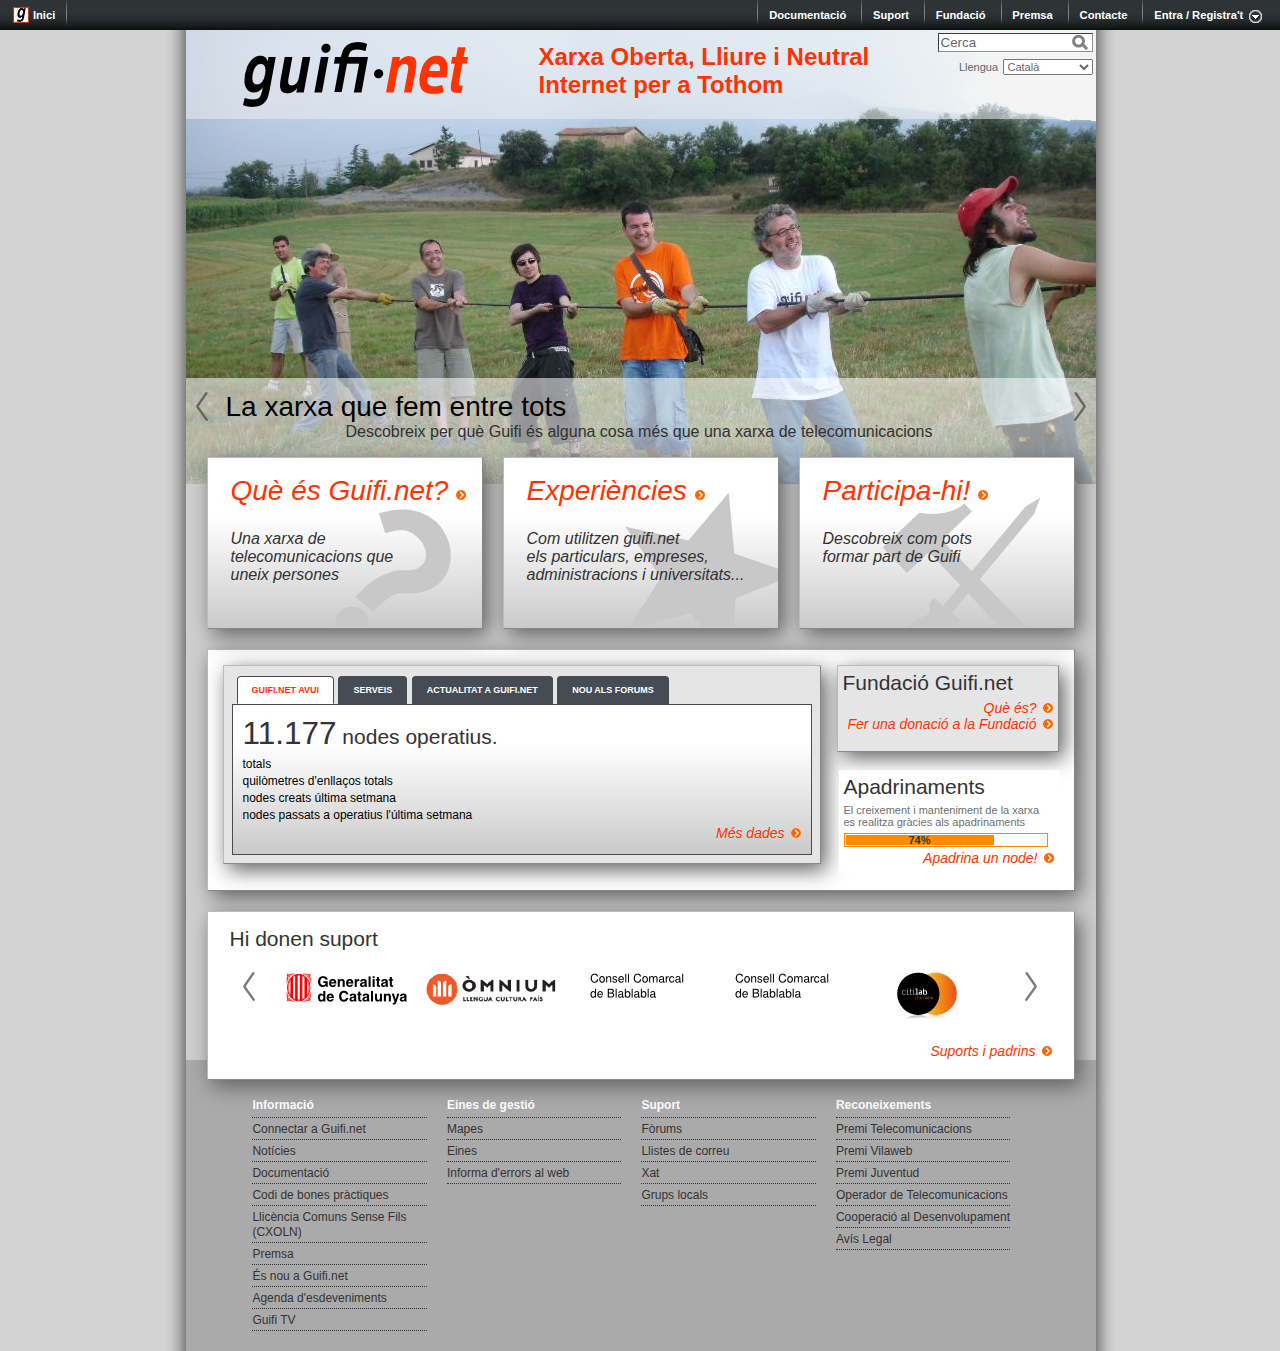
==== commit 6ed8f2ea: "Minor fixes on HTML to fix XHTML quirks" ====
--- a/portada.html
+++ b/portada.html
@@ -8,7 +8,7 @@
         <link rel="stylesheet" type="text/css" href="css/guifi.css" />
         <script type="text/javascript" src="js/jquery.js"></script>
         <script type="text/javascript" src="js/jquery.scrollTo-min.js"></script>
-        <script type="text/javascript" src="js/jquery.scrollShow.js"></script>  
+        <script type="text/javascript" src="js/jquery.scrollShow.js"></script>
         <script type="text/javascript" src="js/jquery.multiSlide.js"></script>
         <script type="text/javascript">
             jQuery(function( $ ){
@@ -53,7 +53,7 @@
                     return false;
                 });
                 // Desplegable 'Entra / Registra't'
-                $(".signin").click(function(e) {          
+                $(".signin").click(function(e) {
                     e.preventDefault();
                     $("fieldset#signin_menu").toggle();
                     $(".signin").toggleClass("menu-open");
@@ -66,7 +66,7 @@
                         $(".signin").removeClass("menu-open");
                         $("fieldset#signin_menu").hide();
                     }
-                }); 
+                });
             });
             function MM_jumpIdioma(targ,selObj,restore){ //v3.0
                 eval(targ+".location='"+selObj.options[selObj.selectedIndex].value+"'");
@@ -110,8 +110,8 @@
         <div id="pagina">
             <div id="principal">
                 <div id="banner">
-                    <a href="http://guifi.net" title="Guifi.net" id="logo"><h1><img src="img/guifi-logo.png" alt="Guifi.net" title="Guifi.net" /></h1></a>
-                    <a href="http://guifi.net" title="Guifi.net" id="slogan"><h2>Xarxa Oberta, Lliure i Neutral<br />Internet per a Tothom</h2></a>
+                    <h1><a href="http://guifi.net" title="Guifi.net" id="logo"><img src="img/guifi-logo.png" alt="Guifi.net" title="Guifi.net" /></a></h1>
+                    <h2><a href="http://guifi.net" title="Guifi.net" id="slogan">Xarxa Oberta, Lliure i Neutral<br />Internet per a Tothom</a></h2>
                     <div id="eines">
                         <form action="/" id="search-theme-form" method="post">
                             <input type="text" value="Cerca" id="edit-search-theme-form-1" name="search_theme_form" onfocus="if (this.value == 'Cerca') {this.value = '';}" onblur="if (this.value == '')  {this.value = 'Cerca';}" />
@@ -132,9 +132,9 @@
                 </div>
                 <div class="slider" id="banner-slider">
                     <ul class="images">
-                        <li><img class="primera" src="img/slider-910x454/dsc07219_910x454.jpg" /></li>
-                        <li><img class="no-primera" src="img/slider-910x454/20246_910x454.jpg" /></li>
-                        <li><img class="no-primera" src="img/slider-910x454/DSC08889_910x454.jpg" /></li>
+                        <li><img class="primera" src="img/slider-910x454/dsc07219_910x454.jpg" alt="" /></li>
+                        <li><img class="no-primera" src="img/slider-910x454/20246_910x454.jpg" alt="" /></li>
+                        <li><img class="no-primera" src="img/slider-910x454/DSC08889_910x454.jpg" alt="" /></li>
                     </ul>
                     <ul class="texts-slider" id="slider0">
                         <li><a class="left slider-arrow" id="left0" href="#"></a>
@@ -161,21 +161,21 @@
                     <div id="botons">
                         <a class="capsa boto" id="boto1" href="#">
                             <div class="dins">
-                                <h3 class="titol-boto">Què és Guifi.net? <img src="img/arrow2.gif" width="10" height="10" border="0" /></h3>
+                                <h3 class="titol-boto">Què és Guifi.net? <img src="img/arrow2.gif" width="10" height="10" border="0" alt="" /></h3>
                                 <p class="text-boto">Una xarxa de<br />telecomunicacions que<br />uneix persones</p>
                                 <div class="fletxa"></div>
                             </div>
                         </a>
                         <a class="capsa boto" id="boto2" href="#">
                             <div class="dins">
-                                <h3 class="titol-boto">Experiències <img src="img/arrow2.gif" width="10" height="10" border="0" /></h3>
+                                <h3 class="titol-boto">Experiències <img src="img/arrow2.gif" width="10" height="10" border="0" alt="" /></h3>
                                 <p class="text-boto">Com utilitzen guifi.net<br />els particulars, empreses,<br />administracions i universitats...</p>
                                 <div class="fletxa"></div>
                             </div>
                         </a>
                         <a class="capsa boto" id="boto3" href="#">
                             <div class="dins">
-                                <h3 class="titol-boto">Participa-hi! <img src="img/arrow2.gif" width="10" height="10" border="0" /></h3>
+                                <h3 class="titol-boto">Participa-hi! <img src="img/arrow2.gif" width="10" height="10" border="0" alt="" /></h3>
                                 <p class="text-boto">Descobreix com pots<br />formar part de Guifi</p>
                                 <div class="fletxa"></div>
                             </div>
@@ -248,12 +248,12 @@
                                 <ul class="images">
                                     <li><img src="img/patrocinadors/generalitat.jpg" width="126" height="34" alt="Generalitat de Catalunya" /></li>
                                     <li><img src="img/patrocinadors/omnium.jpg" width="132" height="34" alt="Omnium Cultural" /></li>
-                                    <li><img src="img/patrocinadors/consell1.png" width="97" height="27" /></li>
-                                    <li><img src="img/patrocinadors/consell1.png" width="97" height="27" /></li>
+                                    <li><img src="img/patrocinadors/consell1.png" width="97" height="27" alt="" /></li>
+                                    <li><img src="img/patrocinadors/consell1.png" width="97" height="27" alt="" /></li>
                                     <li><img src="img/patrocinadors/citilab.jpg" width="62" height="47" alt="Citilab" /></li>
                                     <li><img src="img/patrocinadors/generalitat.jpg" width="126" height="34" alt="Generalitat de Catalunya" /></li>
                                     <li><img src="img/patrocinadors/omnium.jpg" width="132" height="34" alt="Omnium Cultural" /></li>
-                                    <li><img src="img/patrocinadors/consell1.png" width="97" height="27" /></li>
+                                    <li><img src="img/patrocinadors/consell1.png" width="97" height="27" alt="" /></li>
                                 </ul>
                             </li>
                             <li><a class="right slider-arrow" id="right1" href="#"></a>
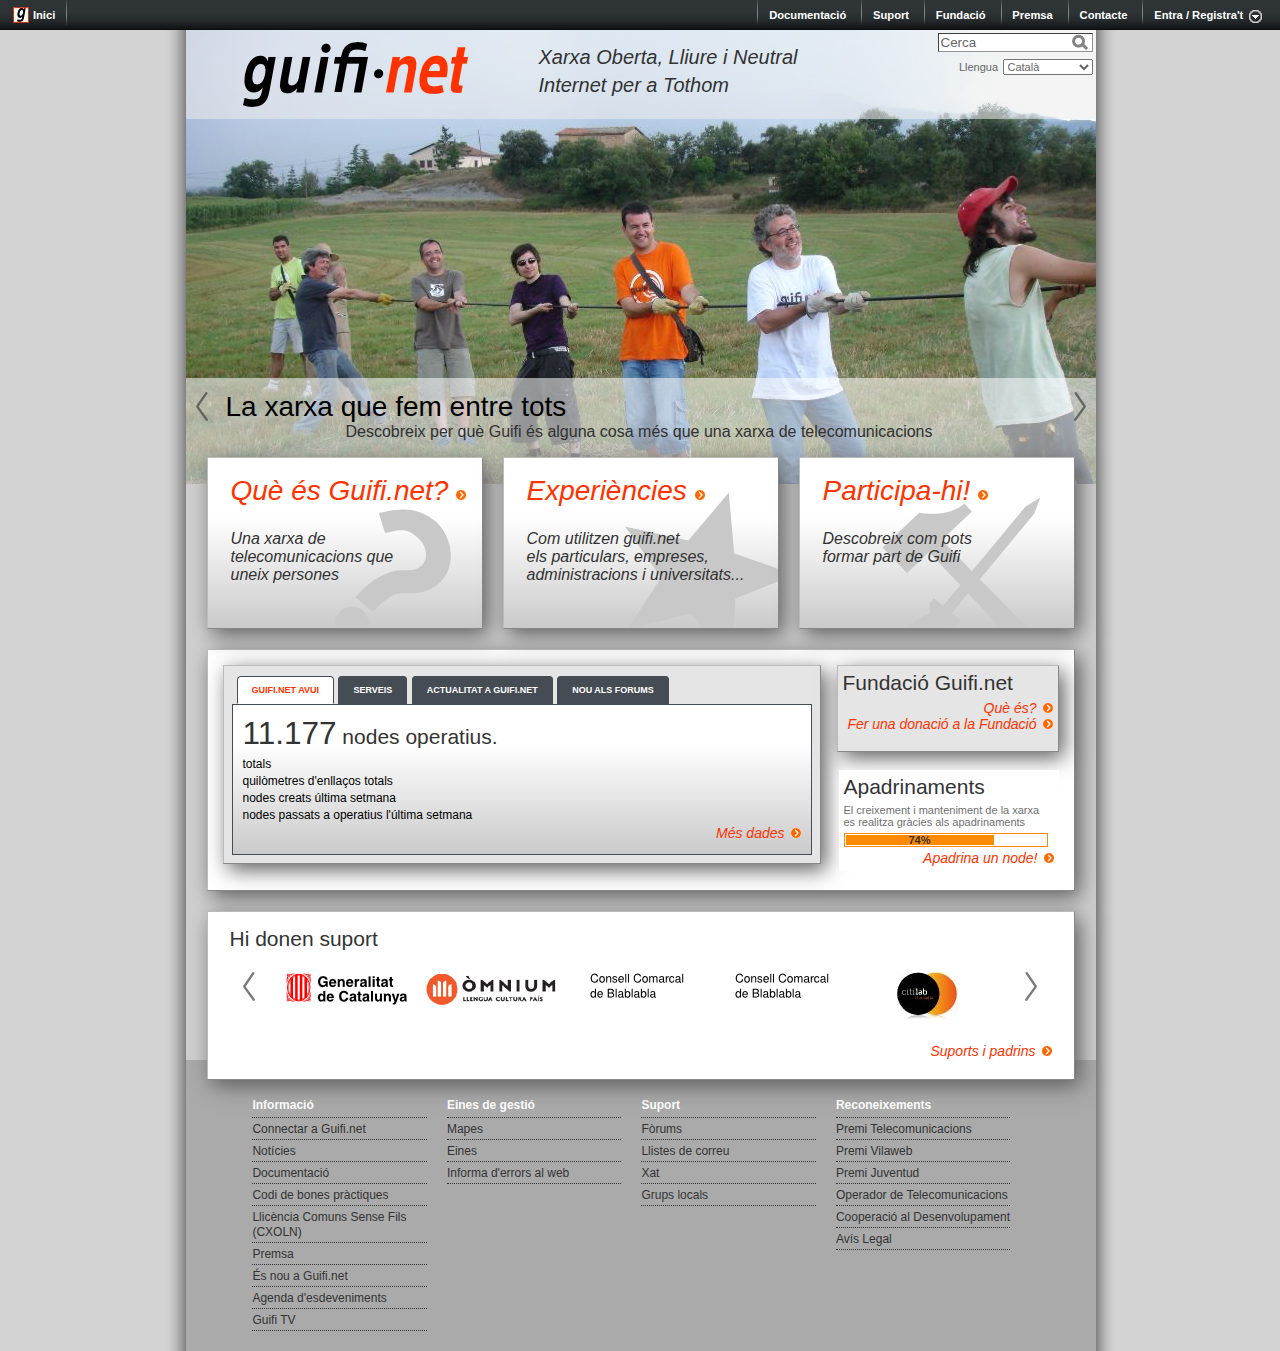
==== commit 6072030e: "Full d'estils dividit en dos, un per a la portada i l'altre comú per a tot el web de Guifi" ====
--- a/portada.html
+++ b/portada.html
@@ -4,8 +4,9 @@
     <head>
         <title>Guifi.net</title>
         <meta http-equiv="Content-Type" content="text/html; charset=utf-8" />
+        <link rel="stylesheet" type="text/css" href="css/guifi.css" />
         <link rel="stylesheet" type="text/css" href="css/barra_guifi.css" />
-        <link rel="stylesheet" type="text/css" href="css/guifi.css" />
+        <link rel="stylesheet" type="text/css" href="css/portada.css" />
         <script type="text/javascript" src="js/jquery.js"></script>
         <script type="text/javascript" src="js/jquery.scrollTo-min.js"></script>
         <script type="text/javascript" src="js/jquery.scrollShow.js"></script>
--- a/css/guifi.css
+++ b/css/guifi.css
@@ -1,9 +1,5 @@
 body {
     font-family:sans-serif;
-    background-color:#D3D3D3;
-    margin:0;
-    padding:0;
-    text-align:center;
 }
 
 a {
@@ -14,89 +10,6 @@
 a:hover {
     text-decoration:underline;
 }
-
-a.vincle {
-    display:block;
-    text-align:right;
-    font-style:italic;
-    font-size:14px;
-    text-decoration:none;
-    background:url(../img/arrow2.gif) no-repeat right center;
-    padding-right:16px;
-}
-
-a.vincle:hover {
-    text-decoration:underline;
-    /*background:url(../img/fletxa-petita.png) no-repeat right center;*/
-}
-
-.gran {
-    font-size:150%;
-}
-
-#pagina {
-    width:959px;
-    margin:0 auto;
-    padding:0 0 0 50px;
-    border:none;
-    background-image:url(../img/tiles/shadow-bg.png);
-    background-position:top left;
-    text-align:left;
-}
-
-#pagina,#principal {
-    background-repeat:repeat-y;
-}
-
-#principal {
-    padding:0 49px 0 0;
-    background-image:url(../img/tiles/shadow-bg.png);
-    background-position:top right;
-    position:relative;
-    overflow:hidden
-}
-
-#principal,#banner {
-    width:910px;
-}
-
-#cos {
-    background-color:#CFCFCF;
-    padding:0 21px;
-}
-
-.capsa {
-    position: relative;
-    margin-top:10px;
-    margin-bottom:20px;
-    border-top:1px solid #BBB;
-    border-right:1px solid #888;
-    border-bottom:1px solid #888;
-    border-left:1px solid #BBB;
-    box-shadow:5px 6px 20px #5F5F5F;
-    -webkit-box-shadow:5px 6px 20px #5F5F5F;
-    -moz-box-shadow:5px 6px 20px #5F5F5F;
-    filter:progid:DXImageTransform.Microsoft.dropShadow(color=#5F5F5F,offX=5,offY=6,positive=true);
-    background:#FFF;
-}
-
-/* bàner */
-
-#banner {
-    position:absolute;
-    height:89px;
-    z-index: 5;
-    background:transparent url(../img/tiles/banner-bg.png) repeat left top;
-}
-
-#banner a {
-    text-decoration:none;
-}
-
-#banner h1, #banner h2 {
-    margin:0;
-}
-
 
 #logo {
     float:left;
@@ -111,88 +24,19 @@
     border:none;
 }
 
-#slogan {
+#banner h2 {
     float:left;
     padding-top:13px;
     padding-left:71px;
 }
 
-#slogan h2 {
+#slogan {
     font-size:20px;
     line-height:140%;
     font-style:italic;
     font-weight:normal;
     text-decoration:none;
     color:#323232;
-}
-
-/* final bàner */
-
-.texts-slider > li, #slider1 li {
-    float:left;
-    list-style:none;
-}
-
-#banner-slider {
-    z-index:1;
-    position:relative;
-    width:910px;
-    height:454px
-}
-
-#banner-slider img {
-    position:absolute;
-    top:0;
-    left:0;
-    z-index:3
-}
-
-ul.images {
-    margin-top:0
-}
-
-#banner-slider img.no-primera {
-    z-index:1
-}
-
-#banner-slider ul.texts li {
-    display:inline-block;
-    margin:0;
-    padding:0 40px;
-    width:827px;
-    list-style-type:none;
-    .float:left
-}
-
-#slider0 {
-    position:absolute;
-    bottom:0;
-    margin:0;
-    padding:0;
-    width:910px;
-    overflow:hidden;
-    z-index:4
-}
-
-#slider0 .texts {
-    width:2730px;
-    margin:0;
-    padding:0 0 27px;
-    background-color:rgba(255,255,255,0.55)
-}
-
-#banner-slider h3 {
-    font-size:28px;
-    font-weight:400;
-    margin-top:13px;
-    margin-bottom:0
-}
-
-#banner-slider p {
-    font-size:16px;
-    margin-top:0;
-    color:#323232;
-    text-align:center
 }
 
 /* inici caixa cerca i idioma */
@@ -204,7 +48,7 @@
     margin:0px;
 }
 input {
-    float:left;
+    float:left;/* toDo: trobar alternativa a aquesta propietat per esborrar-la */
 }
 #edit-search-theme-form-1{
     background-color:#ffffff;
@@ -246,334 +90,6 @@
     /*float:right;*/
 }
 /* final caixa cerca i idioma */
-
-/* els 3 botons */
-
-#botons {
-    margin: -27px auto 20px auto;
-    /*margin: -27px 0 20px;*/
-    height:172px;
-}
-
-#botons .boto {
-    float:left;
-    width:274px;
-    height:170px;
-    margin:0;
-    padding:0;
-    z-index:5;
-    background:#FFF url(../img/tiles/botons-bg.png) repeat-x bottom left;
-}
-
-#botons .boto:hover {
-    background:#FFF;
-}
-
-#botons #boto2 {
-    margin:0 20px;
-    .margin:0 12px;
-    /*margin:0 20px; aixi dona problemes a ie7 */
-}
-
-#botons a {
-    text-decoration: none;
-}
-
-#botons .boto .dins {
-    float:left;
-    width:274px;
-    height:170px;
-    background-color:transparent;
-    background-image:url(../img/botons.png);
-}
-
-#boto1 .dins {
-    background-position: bottom left;
-}
-
-#boto2 .dins {
-    background-position: -297px bottom;
-}
-
-#boto3 .dins {
-    background-position: -594px bottom;
-}
-
-.capsa.boto h3 {
-    margin:17px 0 23px 23px;
-    font-size:28px;
-    font-style:italic;
-    color:#F30;
-    font-weight:normal;
-}
-
-.text-boto {
-    font-size:16px;
-    font-style:italic;
-    color:#323232;
-    margin-left:23px;
-}
-
-a:hover .text-boto {
-    color:#000;
-}
-
-#botons .fletxa {
-    display:none;
-    width:74px;
-    height:44px;
-    position: absolute;
-    bottom:13px;
-    left: 182px;
-    background:transparent url(../img/fletxa-gran.png) no-repeat top left;
-}
-
-#botons a:hover .fletxa {
-    display:block;
-}
-
-/* final dels 3 botons */
-
-/* capsa central */
-
-#central {
-    padding:15px;
-	min-height:210px;
-}
-
-/* caixa central amb pestanyes */
-.tabbed_area {
-    width: 580px;
-    /*border:1px solid #494e52;*/
-    background-color:#E5E5E5;  
-    padding:8px;
-    margin:0px;
-/*margin:15px;*/
-}  
-ul.tabs {
-    margin:5px 0 7px 0;
-    padding:0 0 0 5px;
-}
-ul.tabs li {
-    list-style:none;
-    display:inline;
-}
-ul.tabs li a {
-    background-color:#464c54;
-    /*color:#ffebb5;*/
-    color: #FFFFFF;
-    padding:8px 14px 8px 14px;
-    text-decoration:none;
-    font-size:9px;
-    font-family:Verdana, Arial, Helvetica, sans-serif;
-    font-weight:bold;
-    text-transform:uppercase;
-    border:1px solid #464c54;
-    -moz-border-radius-topright:4px;
-    -moz-border-radius-topleft:4px;
-    -webkit-border-top-right-radius:4px;
-    -webkit-border-top-left-radius:4px;
-    -border-top-right-radius:4px;
-    -border-top-left-radius:4px;
-}
-ul.tabs li a:hover {
-    background-color:#2f343a;
-    border-color:#2f343a;
-}
-ul.tabs li a.active {
-    background-color:#ffffff;
-    color:#FF3300;
-    border:1px solid #464c54;
-    border-bottom: 1px solid #ffffff;
-}
-.content {
-    background:#fff url(../img/tiles/botons-bg.png) repeat-x bottom;
-    padding:10px;
-    border:1px solid #464c54;
-}
-#content_2, #content_3, #content_4 { display:none; }
-.content ul{
-    list-style-image: url(../img/arrow2.gif);
-}
-.content li, .content p{
-    font-size:12px;
-    margin:3px 0 3px 0;
-}
-
-.content a.rsswidget{
-    color:#333;
-}
-
-/* estils de barra nodes operatius comentada al codi de la plana */
-#nodesoperatius{
-    position: relative; /* IE is dumb */
-    display: block;                 
-    float: left;     
-    width: 540px; 
-    height: 20px; 
-    margin: 0 0 15px 0; 
-    background:#fff url(../img/bgnodes_operatius.gif) repeat-y top;
-    padding:0;
-}
-#nodesoperatius div{
-    position: relative;
-    float:left; 
-    height: 20px; 
-    width: 75%; 
-    text-align:right;
-}
-#nodesoperatius div span{
-    position: absolute; 
-    right: -5px; 
-    top: -2px; 
-    display: block; 
-    background: url(../img/marcador.gif) no-repeat right top; 
-    height: 50px; 
-    width: 100%; 
-    text-align: center; 
-    overflow: hidden;
-    font-size:12px;
-    line-height:24px;
-}
-/* fi estils de barra nodes operatius comentada al codi de la plana */
-
-/* fi caixa central amb pestanyes */
-
-.quadre {
-    margin:15px;
-    padding:5px;
-}
-
-.gris {
-    background:#E5E5E5;
-}
-
-.blanc {
-    background:#FFF;
-}
-
-.capsa h3 {
-    margin:0 0 5px;
-    font-size:21px;
-    font-weight:normal;
-    color:#333;
-}
-
-#apadrinaments,#fundacio {
-    position:absolute;
-    right:0;
-    width:210px;
-}
-
-#fundacio {
-    top:0px;
-    height:75px;
-}
-#apadrinaments {
-    top:105px;
-}
-#apadrinaments p{
-    font-size:11px;
-    color:#6F6F6F;
-    margin: 0pt 0pt 5px;	
-}
-.graph {
-    position: relative; /* IE is dumb */
-    width: 200px; 
-    border: 1px solid #FF8A00; 
-    padding: 1px;
-    margin-bottom:3px;
-}
-.graph .bar { 
-    display: block;
-    position: relative;
-    background: #FF8A00; 
-    text-align: center; 
-    color: #333; 
-    height: 10px; 
-    line-height: 10px;
-    font-size:11px;            
-}
-
-.data-noticia {
-    color:#666;
-}
-
-.titular {
-    color:#F30;
-    font-size:12px;
-}
-
-/* final capsa central */
- 
-#patrocinadors {
-    padding:15px 22px;
-    background:#FFF;
-    z-index:20;
-}
-
-#patrocinadors p {
-    margin:5px 0;
-}
-
-/* Inici Slideshow patrocinadors */
-#slider1 {
-    height:60px;
-    padding:0;
-    margin-left:13px;
-}
-
-#slider1 .jq-ss-crop {
-    margin:5px;
-    text-align:center;
-/*border:1px solid #FFFFCC;*/
-    float:left;
-}
-
-.slider-arrow {
-    width:12px;
-    height:29px;
-    margin-top:5px;
-    display:block;
-}
-
-#slider0 .slider-arrow {
-    position:absolute;
-    bottom:63px
-}
-
-#slider0 .left.slider-arrow {
-    left:10px
-}
-
-#slider0 .right.slider-arrow {
-    right:10px
-}
-
-.left.slider-arrow {
-    background-image:url(../img/esquerra.png)
-}
-
-.right.slider-arrow {
-    background-image:url(../img/dreta.png)
-}
-
-#slider1 .view {
-    margin:0 20px;
-    width:730px;
-    height:60px;
-    overflow:hidden;
-}
-
-#slider1 .images {
-    width:3818px!important;
-    padding:0;
-}
-
-#slider1 .images li img {
-    border:0;
-}
-/* final slideshow patrocinadors */
 
 #peu {
     background-color:#AAA;
--- a/css/portada.css
+++ b/css/portada.css
@@ -0,0 +1,486 @@
+body {
+    background-color:#D3D3D3;
+    margin:0;
+    padding:0;
+    text-align:center;
+}
+
+a.vincle {
+    display:block;
+    text-align:right;
+    font-style:italic;
+    font-size:14px;
+    text-decoration:none;
+    background:url(../img/arrow2.gif) no-repeat right center;
+    padding-right:16px;
+}
+
+a.vincle:hover {
+    text-decoration:underline;
+    /*background:url(../img/fletxa-petita.png) no-repeat right center;*/
+}
+
+.gran {
+    font-size:150%;
+}
+
+#pagina {
+    width:959px;
+    margin:0 auto;
+    padding:0 0 0 50px;
+    border:none;
+    background-image:url(../img/tiles/shadow-bg.png);
+    background-position:top left;
+    text-align:left;
+}
+
+#pagina,#principal {
+    background-repeat:repeat-y;
+}
+
+#principal {
+    padding:0 49px 0 0;
+    background-image:url(../img/tiles/shadow-bg.png);
+    background-position:top right;
+    position:relative;
+    overflow:hidden
+}
+
+#principal,#banner {
+    width:910px;
+}
+
+#cos {
+    background-color:#CFCFCF;
+    padding:0 21px;
+}
+
+.capsa {
+    position: relative;
+    margin-top:10px;
+    margin-bottom:20px;
+    border-top:1px solid #BBB;
+    border-right:1px solid #888;
+    border-bottom:1px solid #888;
+    border-left:1px solid #BBB;
+    box-shadow:5px 6px 20px #5F5F5F;
+    -webkit-box-shadow:5px 6px 20px #5F5F5F;
+    -moz-box-shadow:5px 6px 20px #5F5F5F;
+    filter:progid:DXImageTransform.Microsoft.dropShadow(color=#5F5F5F,offX=5,offY=6,positive=true);
+    background:#FFF;
+}
+
+/* bàner */
+
+#banner {
+    position:absolute;
+    height:89px;
+    z-index: 5;
+    background:transparent url(../img/tiles/banner-bg.png) repeat left top;
+}
+
+#banner a {
+    text-decoration:none;
+}
+
+#banner h1, #banner h2 {
+    margin:0;
+}
+
+/* final bàner */
+
+.texts-slider > li, #slider1 li {
+    float:left;
+    list-style:none;
+}
+
+#banner-slider {
+    z-index:1;
+    position:relative;
+    width:910px;
+    height:454px
+}
+
+#banner-slider img {
+    position:absolute;
+    top:0;
+    left:0;
+    z-index:3
+}
+
+ul.images {
+    margin-top:0
+}
+
+#banner-slider img.no-primera {
+    z-index:1
+}
+
+#banner-slider ul.texts li {
+    display:inline-block;
+    margin:0;
+    padding:0 40px;
+    width:827px;
+    list-style-type:none;
+    .float:left
+}
+
+#slider0 {
+    position:absolute;
+    bottom:0;
+    margin:0;
+    padding:0;
+    width:910px;
+    overflow:hidden;
+    z-index:4
+}
+
+#slider0 .texts {
+    width:2730px;
+    margin:0;
+    padding:0 0 27px;
+    background-color:rgba(255,255,255,0.55)
+}
+
+#banner-slider h3 {
+    font-size:28px;
+    font-weight:400;
+    margin-top:13px;
+    margin-bottom:0
+}
+
+#banner-slider p {
+    font-size:16px;
+    margin-top:0;
+    color:#323232;
+    text-align:center
+}
+
+/* els 3 botons */
+
+#botons {
+    margin: -27px auto 20px auto;
+    /*margin: -27px 0 20px;*/
+    height:172px;
+}
+
+#botons .boto {
+    float:left;
+    width:274px;
+    height:170px;
+    margin:0;
+    padding:0;
+    z-index:5;
+    background:#FFF url(../img/tiles/botons-bg.png) repeat-x bottom left;
+}
+
+#botons .boto:hover {
+    background:#FFF;
+}
+
+#botons #boto2 {
+    margin:0 20px;
+    .margin:0 12px;
+    /*margin:0 20px; aixi dona problemes a ie7 */
+}
+
+#botons a {
+    text-decoration: none;
+}
+
+#botons .boto .dins {
+    float:left;
+    width:274px;
+    height:170px;
+    background-color:transparent;
+    background-image:url(../img/botons.png);
+}
+
+#boto1 .dins {
+    background-position: bottom left;
+}
+
+#boto2 .dins {
+    background-position: -297px bottom;
+}
+
+#boto3 .dins {
+    background-position: -594px bottom;
+}
+
+.capsa.boto h3 {
+    margin:17px 0 23px 23px;
+    font-size:28px;
+    font-style:italic;
+    color:#F30;
+    font-weight:normal;
+}
+
+.text-boto {
+    font-size:16px;
+    font-style:italic;
+    color:#323232;
+    margin-left:23px;
+}
+
+a:hover .text-boto {
+    color:#000;
+}
+
+#botons .fletxa {
+    display:none;
+    width:74px;
+    height:44px;
+    position: absolute;
+    bottom:13px;
+    left: 182px;
+    background:transparent url(../img/fletxa-gran.png) no-repeat top left;
+}
+
+#botons a:hover .fletxa {
+    display:block;
+}
+
+/* final dels 3 botons */
+
+/* capsa central */
+
+#central {
+    padding:15px;
+	min-height:210px;
+}
+
+/* caixa central amb pestanyes */
+.tabbed_area {
+    width: 580px;
+    /*border:1px solid #494e52;*/
+    background-color:#E5E5E5;  
+    padding:8px;
+    margin:0px;
+/*margin:15px;*/
+}  
+ul.tabs {
+    margin:5px 0 7px 0;
+    padding:0 0 0 5px;
+}
+ul.tabs li {
+    list-style:none;
+    display:inline;
+}
+ul.tabs li a {
+    background-color:#464c54;
+    /*color:#ffebb5;*/
+    color: #FFFFFF;
+    padding:8px 14px 8px 14px;
+    text-decoration:none;
+    font-size:9px;
+    font-family:Verdana, Arial, Helvetica, sans-serif;
+    font-weight:bold;
+    text-transform:uppercase;
+    border:1px solid #464c54;
+    -moz-border-radius-topright:4px;
+    -moz-border-radius-topleft:4px;
+    -webkit-border-top-right-radius:4px;
+    -webkit-border-top-left-radius:4px;
+    -border-top-right-radius:4px;
+    -border-top-left-radius:4px;
+}
+ul.tabs li a:hover {
+    background-color:#2f343a;
+    border-color:#2f343a;
+}
+ul.tabs li a.active {
+    background-color:#ffffff;
+    color:#FF3300;
+    border:1px solid #464c54;
+    border-bottom: 1px solid #ffffff;
+}
+.content {
+    background:#fff url(../img/tiles/botons-bg.png) repeat-x bottom;
+    padding:10px;
+    border:1px solid #464c54;
+}
+#content_2, #content_3, #content_4 { display:none; }
+.content ul{
+    list-style-image: url(../img/arrow2.gif);
+}
+.content li, .content p{
+    font-size:12px;
+    margin:3px 0 3px 0;
+}
+
+.content a.rsswidget{
+    color:#333;
+}
+
+/* estils de barra nodes operatius comentada al codi de la plana */
+#nodesoperatius{
+    position: relative; /* IE is dumb */
+    display: block;                 
+    float: left;     
+    width: 540px; 
+    height: 20px; 
+    margin: 0 0 15px 0; 
+    background:#fff url(../img/bgnodes_operatius.gif) repeat-y top;
+    padding:0;
+}
+#nodesoperatius div{
+    position: relative;
+    float:left; 
+    height: 20px; 
+    width: 75%; 
+    text-align:right;
+}
+#nodesoperatius div span{
+    position: absolute; 
+    right: -5px; 
+    top: -2px; 
+    display: block; 
+    background: url(../img/marcador.gif) no-repeat right top; 
+    height: 50px; 
+    width: 100%; 
+    text-align: center; 
+    overflow: hidden;
+    font-size:12px;
+    line-height:24px;
+}
+/* fi estils de barra nodes operatius comentada al codi de la plana */
+
+/* fi caixa central amb pestanyes */
+
+.quadre {
+    margin:15px;
+    padding:5px;
+}
+
+.gris {
+    background:#E5E5E5;
+}
+
+.blanc {
+    background:#FFF;
+}
+
+.capsa h3 {
+    margin:0 0 5px;
+    font-size:21px;
+    font-weight:normal;
+    color:#333;
+}
+
+#apadrinaments,#fundacio {
+    position:absolute;
+    right:0;
+    width:210px;
+}
+
+#fundacio {
+    top:0px;
+    height:75px;
+}
+#apadrinaments {
+    top:105px;
+}
+#apadrinaments p{
+    font-size:11px;
+    color:#6F6F6F;
+    margin: 0pt 0pt 5px;	
+}
+.graph {
+    position: relative; /* IE is dumb */
+    width: 200px; 
+    border: 1px solid #FF8A00; 
+    padding: 1px;
+    margin-bottom:3px;
+}
+.graph .bar { 
+    display: block;
+    position: relative;
+    background: #FF8A00; 
+    text-align: center; 
+    color: #333; 
+    height: 10px; 
+    line-height: 10px;
+    font-size:11px;            
+}
+
+.data-noticia {
+    color:#666;
+}
+
+.titular {
+    color:#F30;
+    font-size:12px;
+}
+
+/* final capsa central */
+ 
+#patrocinadors {
+    padding:15px 22px;
+    background:#FFF;
+    z-index:20;
+}
+
+#patrocinadors p {
+    margin:5px 0;
+}
+
+/* Inici Slideshow patrocinadors */
+#slider1 {
+    height:60px;
+    padding:0;
+    margin-left:13px;
+}
+
+#slider1 .jq-ss-crop {
+    margin:5px;
+    text-align:center;
+/*border:1px solid #FFFFCC;*/
+    float:left;
+}
+
+.slider-arrow {
+    width:12px;
+    height:29px;
+    margin-top:5px;
+    display:block;
+}
+
+#slider0 .slider-arrow {
+    position:absolute;
+    bottom:63px
+}
+
+#slider0 .left.slider-arrow {
+    left:10px
+}
+
+#slider0 .right.slider-arrow {
+    right:10px
+}
+
+.left.slider-arrow {
+    background-image:url(../img/esquerra.png)
+}
+
+.right.slider-arrow {
+    background-image:url(../img/dreta.png)
+}
+
+#slider1 .view {
+    margin:0 20px;
+    width:730px;
+    height:60px;
+    overflow:hidden;
+}
+
+#slider1 .images {
+    width:3818px!important;
+    padding:0;
+}
+
+#slider1 .images li img {
+    border:0;
+}
+/* final slideshow patrocinadors */
+
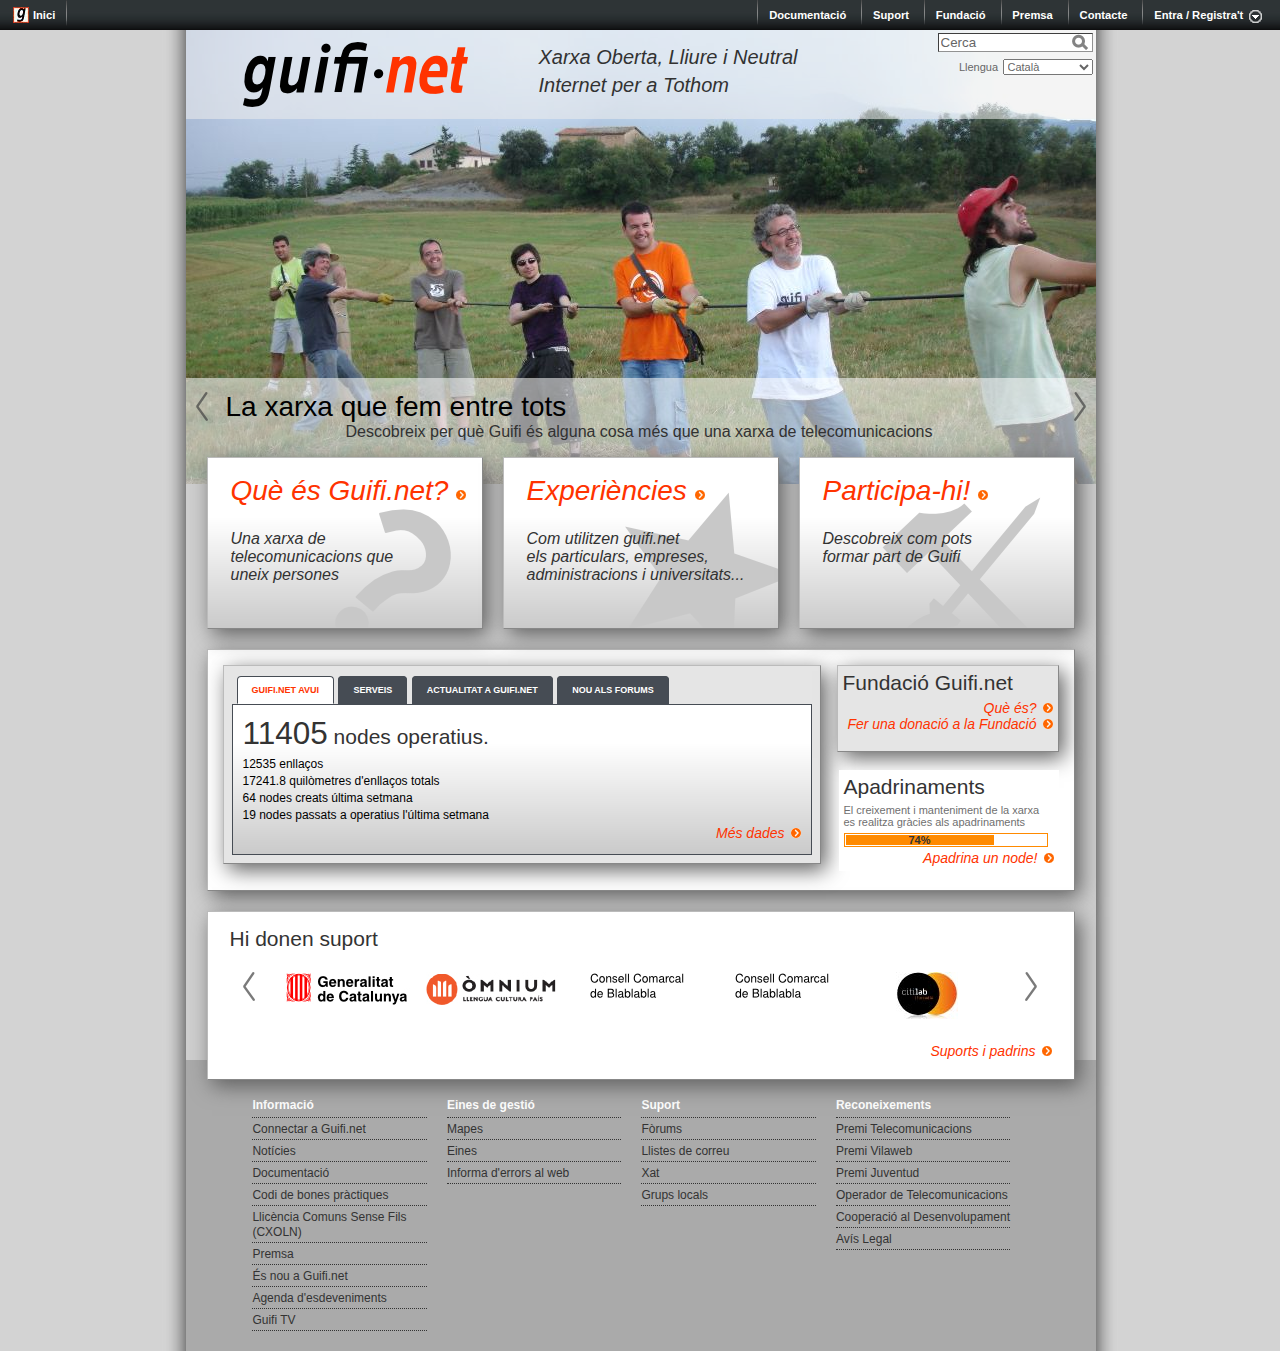
==== commit c34467b3: "Loading data from an xml source." ====
--- a/portada.html
+++ b/portada.html
@@ -67,6 +67,13 @@
                         $(".signin").removeClass("menu-open");
                         $("fieldset#signin_menu").hide();
                     }
+                });
+                $.get('home.xml', function(data){
+                  $('#total_actius').html($(data).find('total_working_nodes').attr('nodes'));
+                  $('#nombre_total_links').html($(data).find('total_links').attr('num'));
+                  $('#km_conexions').html($(data).find('total_links').attr('kms'));
+                  $('#nodes_creats_ultima_setmana').html($(data).find('nodes_last_week').attr('total_nodes'));
+                  $('#nodes_operatius_ultima_setmana').html($(data).find('nodes_last_week').attr('working_nodes'));
                 });
             });
             function MM_jumpIdioma(targ,selObj,restore){ //v3.0
@@ -191,11 +198,11 @@
                                 <li><a href="#" title="content_4" class="tab">Nou als forums</a></li>
                             </ul>
                             <div id="content_1" class="content">
-                                <h3><span class="gran">11.177</span> nodes operatius.</h3>
-                                <p>totals</p>
-                                <p>quilòmetres d'enllaços totals</p>
-                                <p>nodes creats última setmana</p>
-                                <p>nodes passats a operatius l'última setmana</p>
+                                <h3><span id='total_actius' class="gran">11.177</span> nodes operatius.</h3>
+                                <p><span id='nombre_total_links'></span> enllaços</p>
+                                <p><span id='km_conexions'></span> quilòmetres d'enllaços totals</p>
+                                <p><span id='nodes_creats_ultima_setmana'></span> nodes creats última setmana</p>
+                                <p><span id='nodes_operatius_ultima_setmana'></span> nodes passats a operatius l'última setmana</p>
                                 <p><a class="vincle" href="http://guifi.net/guifi/menu/stats/nodes">Més dades</a></p>
                             </div>
                             <div id="content_2" class="content">
